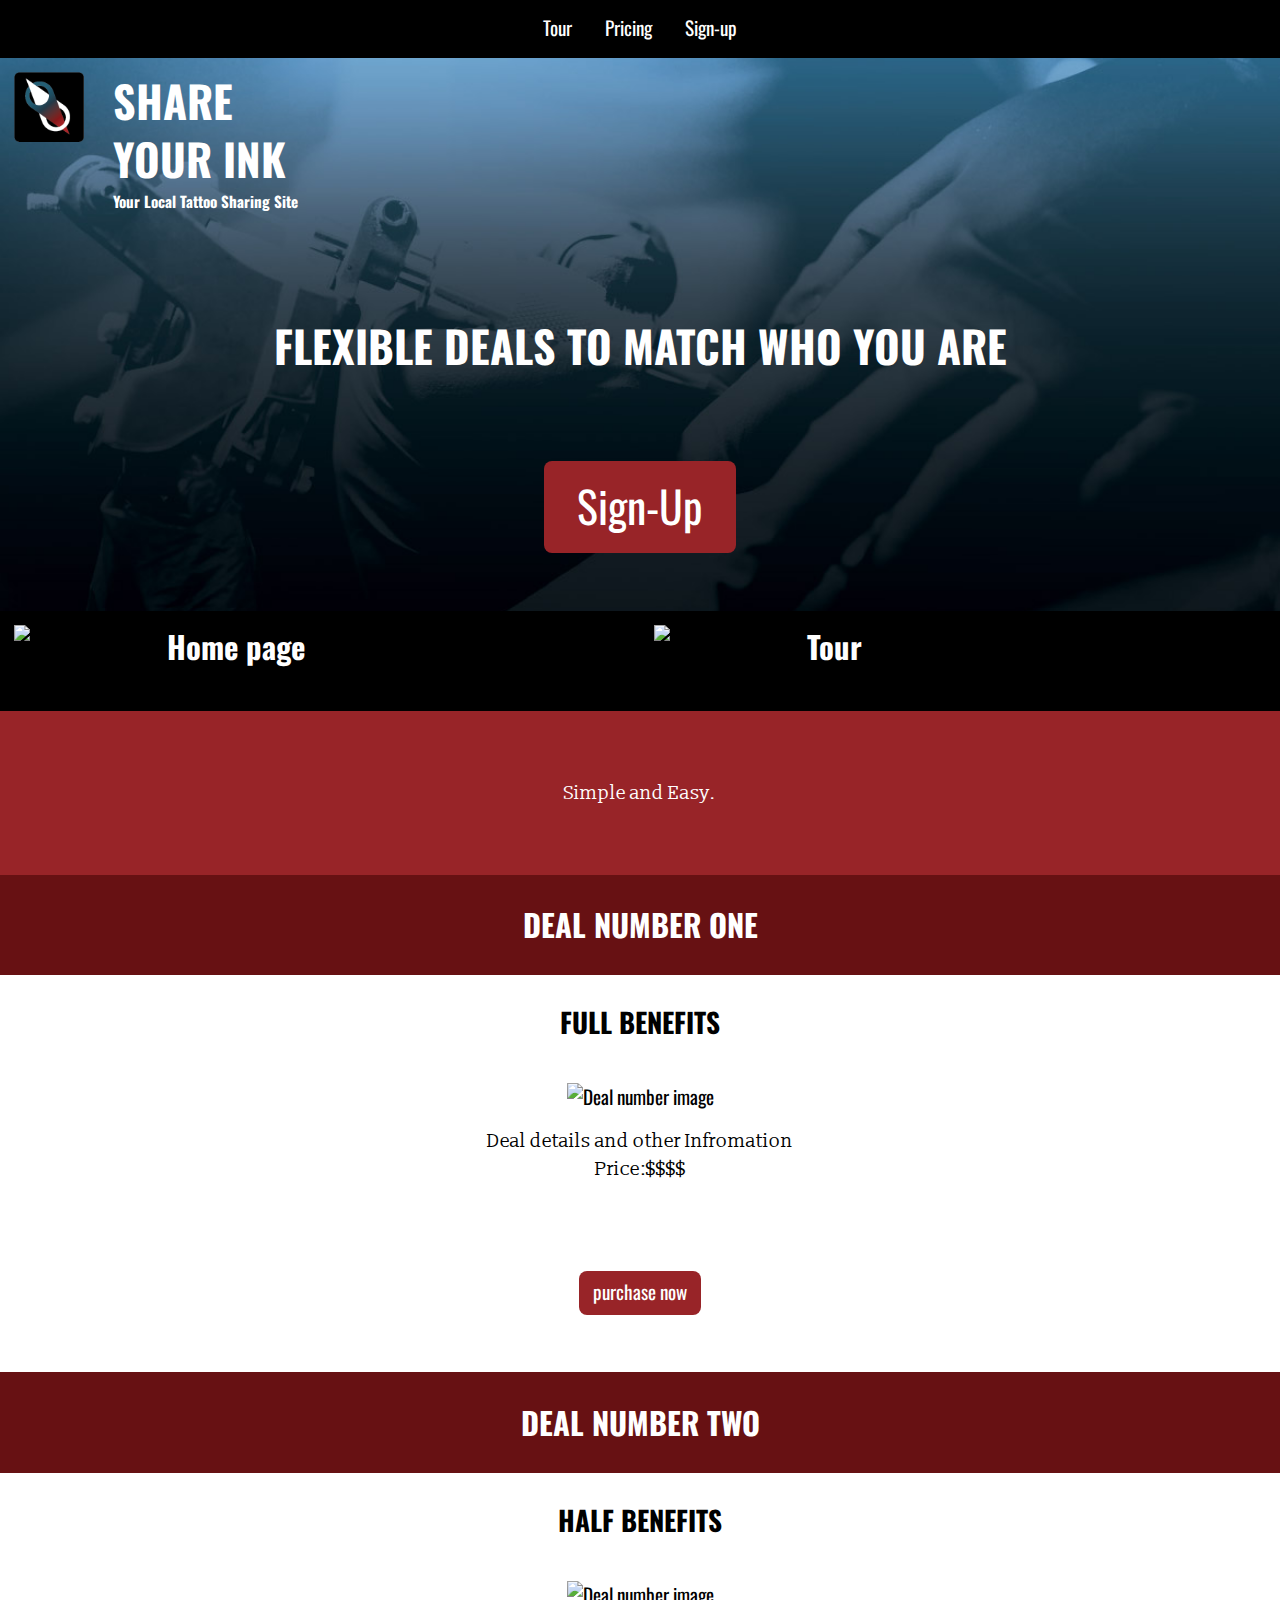
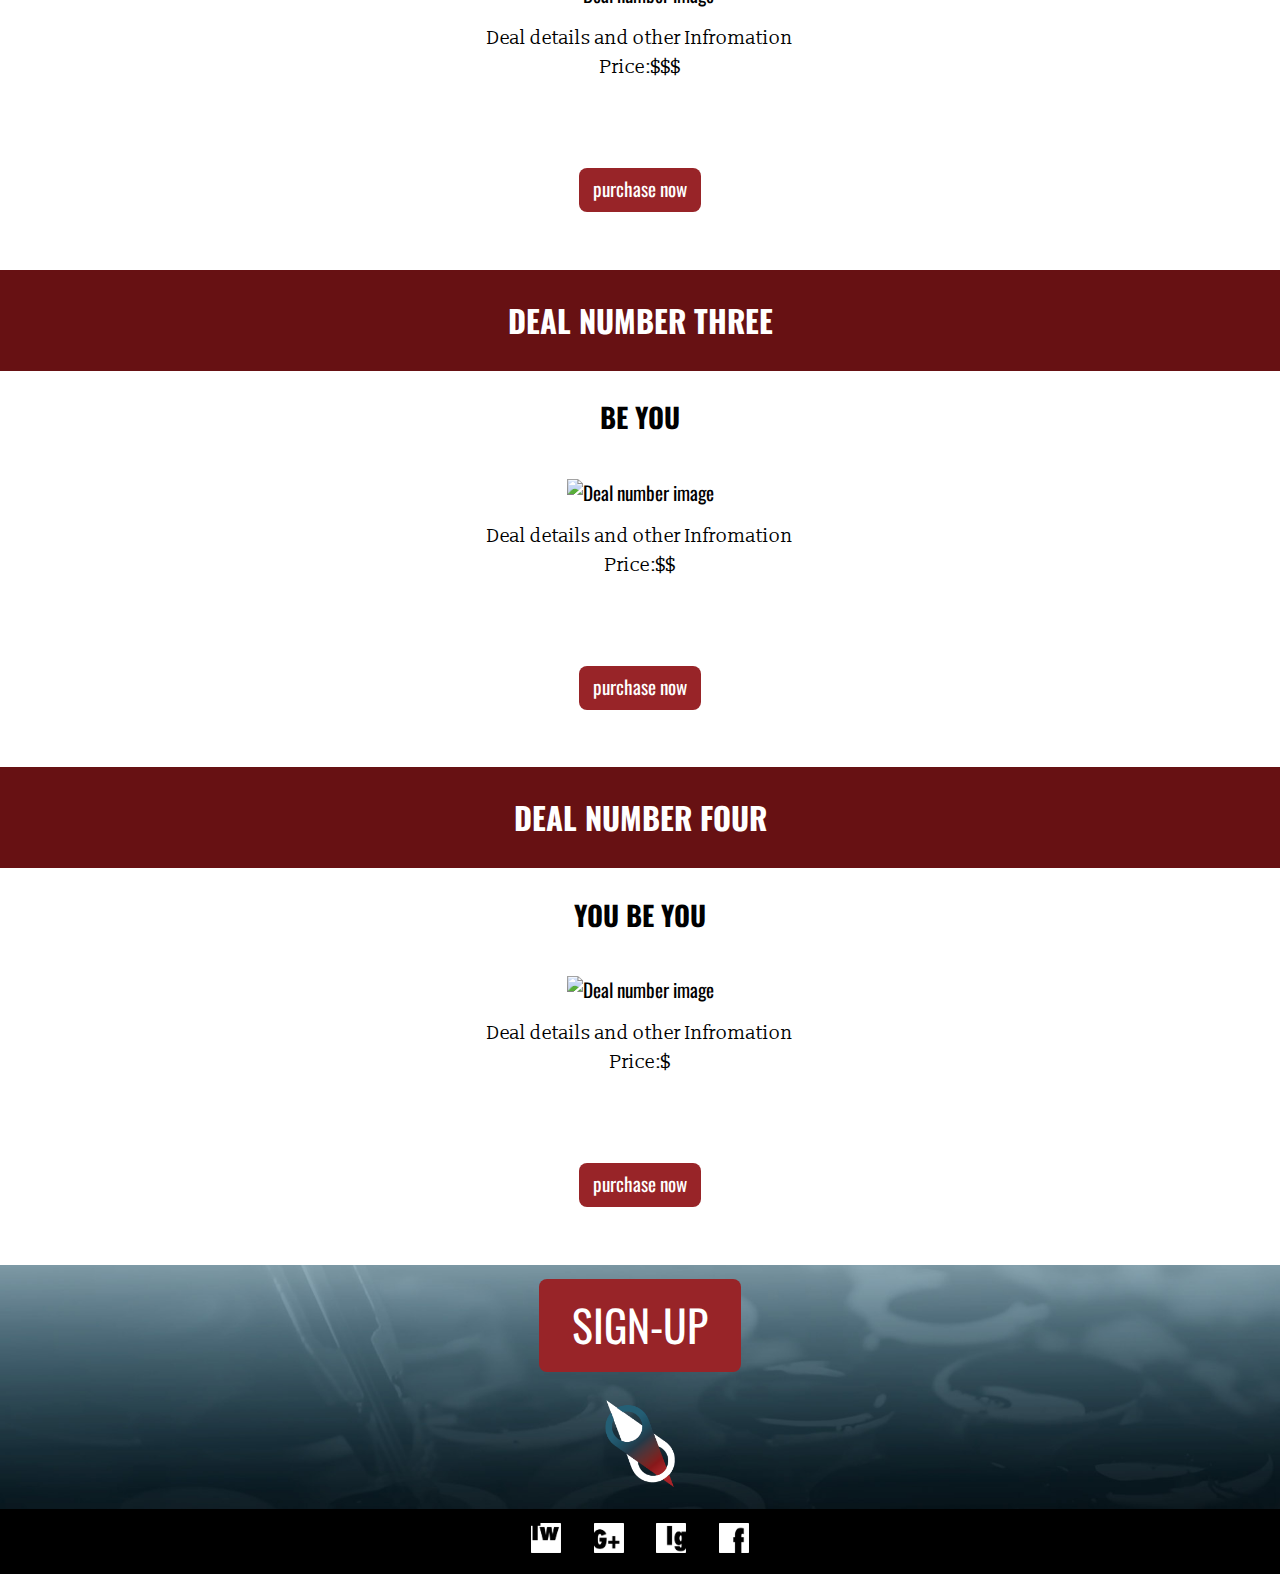
==== pricing.html @ 9d20f9bb "thanks page" ====
<!DOCTYPE html>
<html lang="en-ca">
<head>
  <meta charset="utf-8">
  <title>Share Your Ink Pricing</title>
  <meta name="viewport" content="width=device-width,initial-scale=1">
  <link href="css/grid.css" rel="stylesheet">
  <link href="css/type.css" rel="stylesheet">
  <link href="css/module.css" rel="stylesheet">
  <link href="css/main.css" rel="stylesheet">
  <link href='https://fonts.googleapis.com/css?family=Slabo+13px' rel='stylesheet' type='text/css'>
  <link href='https://fonts.googleapis.com/css?family=Oswald:400,700' rel='stylesheet' type='text/css'>
</head>
<body>
	<header id="top">
		
		<div class="grid">
			<div class="unit xs-1 s-1 m-1 l-1 xl-1">
				<nav>
					<ul class="list-group list-group--inline text-center">
						<li class="island-1-2"> 
							<a href="tour.html">Tour</a>
						</li>
						
						<li class="island-1-2">
							<a href="pricing.html">Pricing</a>
						</li>
						
						<li class="island-1-2">
							<a href="signup.html">Sign-up</a>
						</li>
		
					</ul>
				</nav>
			</div>
		</div>

	<div class="grid billboard">
			<div class="grid">
				<div class="unit xs-1 s-1 m-1 l-1 xl-1 island-1-2">
					<div class="unit xs-1-2 s-1-2 m-1-4 l-1-4 xl-1-4">
						<a href="index.html"><img class="logo" src="image/logo-2.png" alt="Website Logo"></a> 
					</div>
					<div class="unit xs-1-2 s-1-2 m-1-2 l-1-3-4 xl-3-4">
						<h1 class="push-0 yotta">SHARE YOUR INK</h1><h2 class="push=0 micro">Your Local Tattoo Sharing Site</h2>
					</div>
				</div>
			</div>


		<div class="unit xs-1 s-1 m-1 l-1 xl-1 text-center push-0 pad-t-2">
			<h2 class="push=0 yotta">FLEXIBLE DEALS TO MATCH WHO YOU ARE</h2>
		</div>

		<div class="unit xs-1 s-1 m-1 l-1 xl-1 text-center push-0 pad-t-2 island-2">
			<a class="btn yotta" href="pricing.html">Sign-Up</a>
		</div>
	</div>
	</header>
  
  <main>

		<div class="grid bg-2">
			<a href="index.html" class="btn--light icon-link unit xs-1 s-1 m-1-2 l-1-2 xl-1-2 island-1-2">
				<div class="grid">
					<div class="unit xs-1-4 s-1-4 m-1-4 l-1-4 xl-1-4">
						<img src="http://placehold.it/70x70" alt="Iconography for the button">
					</div>
					<div class="unit xs-3-4 s-3-4 m-3-4 l-3-4 xl-3-4">
						<h2>Home page</h2>
					</div>
				</div>
			</a>

			<a  href="tour.html" class="btn--light icon-link unit xs-1 s-1 m-1-2 l-1-2 xl-1-2 island-1-2">
				<div class="grid">
					<div class="unit xs-1-4 s-1-4 m-1-4 l-1-4 xl-1-4">
						<img src="http://placehold.it/70x70" alt="Iconography for the button">
					</div>
					<div class="unit xs-3-4 s-3-4 m-3-4 l-3-4 xl-3-4">
						<h2>Tour</h2>
					</div>
				</div>
			</a>

			<div class="unit xs-1 s-1 m-1 l-1 xl-1 island-2 text-center">
				<p class="lineheight-2">Simple and Easy.</p>
			</div>
		</div>

  	<div class="grid bg-1">
  		<div class="unit xs-1 s-1 m-1 l-1 xl-1 text-center pad-t"><h2>DEAL NUMBER ONE</h2>
  		</div>
  	</div>

		<div class="grid">
				<div class="unit xs-1-2 s-1-2 m-1 l-1 xl-1 island-1-2 text-center">
					<h3 class="island-1-2">FULL BENEFITS</h3>
						<img src="http://placehold.it/200x200" alt="Deal number image"><p class="island-1-2">Deal details and other Infromation<br>Price:$$$$</p>
					</div>

  		<div class="unit xs-1-2 s-1-2 m-1 l-1 xl-1 island-2 text-center">
			<a class=" btn icon-link" href="#">purchase now</a>
		</div>

  	</div>

   	<div class="grid bg-1">
  		<div class="unit xs-1-2 s-1-2 m-1 l-1 xl-1 text-center pad-t"><h2>DEAL NUMBER TWO</h2>
  		</div>
  	</div>

  			<div class="grid">
				<div class="unit xs-1 s-1 m-1 l-1 xl-1 island-1-2 text-center">
					<h3 class="island-1-2">HALF BENEFITS</h3>
						<img src="http://placehold.it/200x200" alt="Deal number image"><p class="island-1-2">Deal details and other Infromation<br>Price:$$$</p>
					</div>

  		<div class="unit xs-1-2 s-1-2 m-1 l-1 xl-1 island-2 text-center">
			<a class=" btn icon-link" href="#">purchase now</a>
		</div>

  	</div>

   	<div class="grid bg-1">
  		<div class="unit xs-1-2 s-1-2 m-1 l-1 xl-1 text-center pad-t"><h2>DEAL NUMBER THREE</h2>
  		</div>
  	</div>

  			<div class="grid">
				<div class="unit xs-1 s-1 m-1 l-1 xl-1 island-1-2 text-center">
					<h3 class="island-1-2">BE YOU</h3>
						<img src="http://placehold.it/200x200" alt="Deal number image"><p class="island-1-2">Deal details and other Infromation<br>Price:$$</p>
					</div>

  		<div class="unit xs-1 s-1 m-1 l-1 xl-1 island-2 text-center">
			<a class=" btn icon-link" href="#">purchase now</a>
		</div>

  	</div>

   	<div class="grid bg-1">
  		<div class="unit xs-1 s-1 m-1 l-1 xl-1 text-center pad-t"><h2>DEAL NUMBER FOUR</h2>
  		</div>
  	</div>

  			<div class="grid">
				<div class="unit xs-1 s-1 m-1 l-1 xl-1 island-1-2 text-center">
					<h3 class="island-1-2">YOU BE YOU</h3>
						<img src="http://placehold.it/200x200" alt="Deal number image"><p class="island-1-2">Deal details and other Infromation<br>Price:$</p>
					</div>

  		<div class="unit xs-1 s-1 m-1 l-1 xl-1 island-2 text-center">
			<a class=" btn icon-link" href="#">purchase now</a>
		</div>

  	</div>

  </main>


  <footer>
  	<div class="grid footer text-center">
  		<div class="unit xs-1 s-1 m-1 l-1 xl-1 island-1-2">
			<a class=" btn icon-link yotta" href="signup.html">SIGN-UP</a>
		</div>
		<div class="unit xs-1 s-1 m-1 l-1 xl-1 island-1-2 ">
			<a href="#top">
				<img class="logo" src="image/logo-main.png" alt="Website Logo">
			</a>
		</div>
  	</div>

  			<div class="grid">
			<div class="unit xs-1 s-1 m-1 l-1 xl-1">
				<nav>
					<ul class="list-group list-group--inline text-center">
						<li class="island-1-2"> 
							<a href="#"><img class="logo-2" src="image/tweet.png"></a>
						</li>
						
						<li class="island-1-2">
							<a href="#"><img class="logo-2" src="image/google.png"></a>
						</li>
						
						<li class="island-1-2">
							<a href="#"><img class="logo-2" src="image/ig.png"></a>
						</li>

						<li class="island-1-2">
							<a href="#"><img class="logo-2" src="image/fb-logo.png"></a>
						</li>		

					</ul>
				</nav>
			</div>
		</div>
  </footer>

</body>
</html>
---- css/grid.css ----
/*
  Gridifier || Code released under the UNLICENSE
  http://gridifier.web-dev.tools/#xs,4,0,0,0;s,4,25,0,0;m,4,38,1,1;l,4,60,1,1
*/

.grid {
  margin: 0;
  padding: 0;
  letter-spacing: -0.31em;
  text-rendering: optimizespeed;
  display: -webkit-flex;
  -webkit-flex-flow: row wrap;
  display: -ms-flexbox;
  -ms-flex-flow: row wrap;
  display: flex;
  flex-flow: row wrap;
}

.grid-bottom {
  -webkit-align-items: flex-end;
  -ms-align-items: flex-end;
  align-items: flex-end;
}

.grid-middle {
  -webkit-align-items: center;
  -ms-align-items: center;
  align-items: center;
}

.grid-stretch {
  -webkit-align-items: stretch;
  -ms-align-items: stretch;
  align-items: stretch;
}

.opera-only :-o-prefocus, .grid {
  word-spacing: -0.43em;
}

.unit {
  letter-spacing: normal;
  text-rendering: auto;
  vertical-align: top;
  word-spacing: normal;
  display: inline-block;
  visibility: visible;
}

.grid-bottom .unit {
  vertical-align: bottom;
}

.grid-middle .unit {
  vertical-align: middle;
}

[class*="unit-push-"],
[class*="unit-pull-"] {
  position: relative;
}

.unit-xs-hidden {
  display: none;
  visibility: hidden;
}

.unit-xs-centered {
  margin: 0 auto;
}

.unit-xs-1, .xs-1 {
  display: block;
  visibility: visible;
  width: 100%;
}

.unit-xs-1-2, .xs-1-2 {
  width: 50.0000%;
}

.unit-xs-1-3, .xs-1-3 {
  width: 33.3333%;
}

.unit-xs-2-3, .xs-2-3 {
  width: 66.6667%;
}

.unit-xs-1-4, .xs-1-4 {
  width: 25.0000%;
}

.unit-xs-3-4, .xs-3-4 {
  width: 75.0000%;
}

.unit-xs-1-2,.xs-1-2,.unit-xs-1-3,.xs-1-3,.unit-xs-2-3,.xs-2-3,.unit-xs-1-4,.xs-1-4,.unit-xs-3-4,.xs-3-4 {
  display: inline-block;
  visibility: visible;
}

@media only screen and (min-width: 25em) {

.unit-s-hidden {
  display: none;
  visibility: hidden;
}

.unit-s-centered {
  margin: 0 auto;
}

.unit-s-1, .s-1 {
  display: block;
  visibility: visible;
  width: 100%;
}

.unit-s-1-2, .s-1-2 {
  width: 50.0000%;
}

.unit-s-1-3, .s-1-3 {
  width: 33.3333%;
}

.unit-s-2-3, .s-2-3 {
  width: 66.6667%;
}

.unit-s-1-4, .s-1-4 {
  width: 25.0000%;
}

.unit-s-3-4, .s-3-4 {
  width: 75.0000%;
}

.unit-s-1-2,.s-1-2,.unit-s-1-3,.s-1-3,.unit-s-2-3,.s-2-3,.unit-s-1-4,.s-1-4,.unit-s-3-4,.s-3-4 {
  display: inline-block;
  visibility: visible;
}

}

@media only screen and (min-width: 38em) {

.unit-m-hidden {
  display: none;
  visibility: hidden;
}

.unit-m-centered {
  margin: 0 auto;
}

.unit-m-1, .m-1 {
  display: block;
  visibility: visible;
  width: 100%;
}

.unit-offset-m-0 {
  margin-left: 0;
}

.unit-push-m-0,
.unit-pull-m-0 {
  left: 0;
}

.unit-m-1-2, .m-1-2 {
  width: 50.0000%;
}

.unit-offset-m-1-2 {
  margin-left: 50.0000%;
}

.unit-push-m-1-2 {
  left: 50.0000%;
}

.unit-pull-m-1-2 {
  left: -50.0000%;
}

.unit-m-1-3, .m-1-3 {
  width: 33.3333%;
}

.unit-offset-m-1-3 {
  margin-left: 33.3333%;
}

.unit-push-m-1-3 {
  left: 33.3333%;
}

.unit-pull-m-1-3 {
  left: -33.3333%;
}

.unit-m-2-3, .m-2-3 {
  width: 66.6667%;
}

.unit-offset-m-2-3 {
  margin-left: 66.6667%;
}

.unit-push-m-2-3 {
  left: 66.6667%;
}

.unit-pull-m-2-3 {
  left: -66.6667%;
}

.unit-m-1-4, .m-1-4 {
  width: 25.0000%;
}

.unit-offset-m-1-4 {
  margin-left: 25.0000%;
}

.unit-push-m-1-4 {
  left: 25.0000%;
}

.unit-pull-m-1-4 {
  left: -25.0000%;
}

.unit-m-3-4, .m-3-4 {
  width: 75.0000%;
}

.unit-offset-m-3-4 {
  margin-left: 75.0000%;
}

.unit-push-m-3-4 {
  left: 75.0000%;
}

.unit-pull-m-3-4 {
  left: -75.0000%;
}

.unit-m-1-2,.m-1-2,.unit-m-1-3,.m-1-3,.unit-m-2-3,.m-2-3,.unit-m-1-4,.m-1-4,.unit-m-3-4,.m-3-4 {
  display: inline-block;
  visibility: visible;
}

}

@media only screen and (min-width: 60em) {

.unit-l-hidden {
  display: none;
  visibility: hidden;
}

.unit-l-centered {
  margin: 0 auto;
}

.unit-l-1, .l-1 {
  display: block;
  visibility: visible;
  width: 100%;
}

.unit-offset-l-0 {
  margin-left: 0;
}

.unit-push-l-0,
.unit-pull-l-0 {
  left: 0;
}

.unit-l-1-2, .l-1-2 {
  width: 50.0000%;
}

.unit-offset-l-1-2 {
  margin-left: 50.0000%;
}

.unit-push-l-1-2 {
  left: 50.0000%;
}

.unit-pull-l-1-2 {
  left: -50.0000%;
}

.unit-l-1-3, .l-1-3 {
  width: 33.3333%;
}

.unit-offset-l-1-3 {
  margin-left: 33.3333%;
}

.unit-push-l-1-3 {
  left: 33.3333%;
}

.unit-pull-l-1-3 {
  left: -33.3333%;
}

.unit-l-2-3, .l-2-3 {
  width: 66.6667%;
}

.unit-offset-l-2-3 {
  margin-left: 66.6667%;
}

.unit-push-l-2-3 {
  left: 66.6667%;
}

.unit-pull-l-2-3 {
  left: -66.6667%;
}

.unit-l-1-4, .l-1-4 {
  width: 25.0000%;
}

.unit-offset-l-1-4 {
  margin-left: 25.0000%;
}

.unit-push-l-1-4 {
  left: 25.0000%;
}

.unit-pull-l-1-4 {
  left: -25.0000%;
}

.unit-l-3-4, .l-3-4 {
  width: 75.0000%;
}

.unit-offset-l-3-4 {
  margin-left: 75.0000%;
}

.unit-push-l-3-4 {
  left: 75.0000%;
}

.unit-pull-l-3-4 {
  left: -75.0000%;
}

.unit-l-1-2,.l-1-2,.unit-l-1-3,.l-1-3,.unit-l-2-3,.l-2-3,.unit-l-1-4,.l-1-4,.unit-l-3-4,.l-3-4 {
  display: inline-block;
  visibility: visible;
}

}

.unit-content-distribute {
  display: -ms-flexbox;
  display: -webkit-flex;
  display: flex;
  -ms-flex-direction: column;
  -webkit-flex-direction: column;
  flex-direction: column;
  -ms-flex-pack: justify;
  -webkit-justify-content: space-between;
  justify-content: space-between;
}

.content-fill {
  -ms-flex-grow: 2;
  -webkit-flex-grow: 2;
  flex-grow: 2;
  max-width: 100%; /* @bugfix: IE 10, 11 */
}

.content-shrink {
  -ms-align-self: center;
  -webkit-align-self: center;
  align-self: center;
}
---- css/type.css ----
/*
  Typografier || Code released under the UNLICENSE
  http://typografier.web-dev.tools/#0,100,1.3,1.067,0;38,110,1.4,1.125,1;60,120,1.5,1.125,1;90,130,1.5,1.125,1
*/

html {
  font-size: 100%;
  line-height: 1.3;
}

a {
  background-color: transparent;
}

sub, sup {
  font-size: 75%;
  line-height: 1px;
  position: relative;
  vertical-align: baseline;
}

sup {
  top: -0.5em;
}

sub {
  bottom: -0.25em;
}

pre, code, kbd, samp {
  font-size: 100%;
}

abbr[title] {
  border-bottom: 1px dotted;
  text-decoration: none;
}

b, strong {
  font-weight: bold;
}

dfn, caption {
  font-style: italic;
}

hr {
  border: 0;
  border-top: 1px solid;
  height: 0;
}

table {
  border-collapse: collapse;
  border-spacing: 0;
  width: 100%;
}

th, td {
  border-bottom: 1px solid;
  text-align: left;
}

thead th {
  vertical-align: bottom;
}

.text-left {
  text-align: left;
}

.text-right {
  text-align: right;
}

.text-center {
  text-align: center;
}

.normal {
  font-weight: normal;
}

.bold {
  font-weight: bold;
}

.italic {
  font-style: italic;
}

.text-upper {
  text-transform: uppercase;
}

.text-lower {
  text-transform: lowercase;
}

h1, h2, h3, h4, h5, h6,
p, ul, ol, dl, dd, figure,
blockquote, details, hr,
fieldset, pre, table {
  margin: 0 0 1.3rem;
}

.yotta {
  font-size: 1.5745rem;
  line-height: 2.2750rem;
}

.zetta {
  font-size: 1.4757rem;
  line-height: 1.9500rem;
}

h1, .exa {
  font-size: 1.3830rem;
  line-height: 1.9500rem;
}

h2, .peta {
  font-size: 1.2962rem;
  line-height: 1.9500rem;
}

h3, .tera {
  font-size: 1.2148rem;
  line-height: 1.6250rem;
}

h4, .giga {
  font-size: 1.1385rem;
  line-height: 1.6250rem;
}

h5, .mega {
  font-size: 1.0670rem;
  line-height: 1.6250rem;
}

h6, .kilo, input, textarea {
  font-size: 1.0000rem;
  line-height: 1.3000rem;
}

small, .milli {
  font-size: 0.9372rem;
  line-height: 1.3000rem;
}

.micro {
  font-size: 0.8784rem;
  line-height: 1.3000rem;
}

ul {
  padding-left: 1em;
}

ol {
  padding-left: 1.6em;
}

.push {
  margin-bottom: 1.3rem;
}

.push-none, .push-0 {
  margin-bottom: 0;
}

.push-double, .push-2 {
  margin-bottom: 2.6000rem;
}

.push-half, .push-1-2 {
  margin-bottom: 0.6500rem;
}

.push-quarter, .push-1-4 {
  margin-bottom: 0.3250rem;
}

.push-right-quarter, .push-r-1-4 {
  margin-right: 0.3250rem;
}

.push-right-half, .push-r-1-2 {
  margin-right: 0.6500rem;
}

.push-right, .push-r {
  margin-right: 1.3rem;
}

.pad-top, .pad-t {
  padding-top: 1.3rem;
}

.pad-bottom, .pad-b {
  padding-bottom: 1.3rem;
}

.pad-top-double, .pad-t-2 {
  padding-top: 2.6000rem;
}

.pad-bottom-double, .pad-b-2 {
  padding-bottom: 2.6000rem;
}

.pad-top-half, .pad-t-1-2 {
  padding-top: 0.6500rem;
}

.pad-bottom-half, .pad-b-1-2 {
  padding-bottom: 0.6500rem;
}

.pad-top-quarter, .pad-t-1-4 {
  padding-top: 0.3250rem;
}

.pad-bottom-quarter, .pad-b-1-4 {
  padding-bottom: 0.3250rem;
}

.island {
  padding: 1.3rem;
}

.island-double, .island-2 {
  padding: 2.6000rem;
}

.island-half, .island-1-2 {
  padding: 0.6500rem;
}

.island-quarter, .island-1-4,
td, th, fieldset {
  padding: 0.3250rem;
}

.gutter {
  padding-left: 1.3rem;
  padding-right: 1.3rem;
}

.gutter-double, .gutter-2 {
  padding-left: 2.6000rem;
  padding-right: 2.6000rem;
}

.gutter-half, .gutter-1-2 {
  padding-left: 0.6500rem;
  padding-right: 0.6500rem;
}

.gutter-quarter, .gutter-1-4 {
  padding-left: 0.3250rem;
  padding-right: 0.3250rem;
}

@media only screen and (min-width: 38em) {

html {
  font-size: 110%;
  line-height: 1.4;
}

h1, h2, h3, h4, h5, h6,
p, ul, ol, dl, dd, figure,
blockquote, details, hr,
fieldset, pre, table {
  margin: 0 0 1.4rem;
}

.yotta {
  font-size: 2.2807rem;
  line-height: 3.1500rem;
}

.zetta {
  font-size: 2.0273rem;
  line-height: 2.8000rem;
}

h1, .exa {
  font-size: 1.8020rem;
  line-height: 2.4500rem;
}

h2, .peta {
  font-size: 1.6018rem;
  line-height: 2.1000rem;
}

h3, .tera {
  font-size: 1.4238rem;
  line-height: 2.1000rem;
}

h4, .giga {
  font-size: 1.2656rem;
  line-height: 1.7500rem;
}

h5, .mega {
  font-size: 1.1250rem;
  line-height: 1.7500rem;
}

h6, .kilo, input, textarea {
  font-size: 1.0000rem;
  line-height: 1.4000rem;
}

small, .milli {
  font-size: 0.8889rem;
  line-height: 1.4000rem;
}

.micro {
  font-size: 0.7901rem;
  line-height: 1.4000rem;
}

ul, ol {
  padding-left: 0;
}

.hang-punc {
  float: left;
  margin-left: -1.4em;
  text-align: right;
  width: 1.3em;
}

.push {
  margin-bottom: 1.4rem;
}

.push-none, .push-0 {
  margin-bottom: 0;
}

.push-double, .push-2 {
  margin-bottom: 2.8000rem;
}

.push-half, .push-1-2 {
  margin-bottom: 0.7000rem;
}

.push-quarter, .push-1-4 {
  margin-bottom: 0.3500rem;
}

.push-right-quarter, .push-r-1-4 {
  margin-right: 0.3500rem;
}

.push-right-half, .push-r-1-2 {
  margin-right: 0.7000rem;
}

.push-right, .push-r {
  margin-right: 1.4rem;
}

.pad-top, .pad-t {
  padding-top: 1.4rem;
}

.pad-bottom, .pad-b {
  padding-bottom: 1.4rem;
}

.pad-top-double, .pad-t-2 {
  padding-top: 2.8000rem;
}

.pad-bottom-double, .pad-b-2 {
  padding-bottom: 2.8000rem;
}

.pad-top-half, .pad-t-1-2 {
  padding-top: 0.7000rem;
}

.pad-bottom-half, .pad-b-1-2 {
  padding-bottom: 0.7000rem;
}

.pad-top-quarter, .pad-t-1-4 {
  padding-top: 0.3500rem;
}

.pad-bottom-quarter, .pad-b-1-4 {
  padding-bottom: 0.3500rem;
}

.island {
  padding: 1.4rem;
}

.island-double, .island-2 {
  padding: 2.8000rem;
}

.island-half, .island-1-2 {
  padding: 0.7000rem;
}

.island-quarter, .island-1-4,
td, th, fieldset {
  padding: 0.3500rem;
}

.gutter {
  padding-left: 1.4rem;
  padding-right: 1.4rem;
}

.gutter-double, .gutter-2 {
  padding-left: 2.8000rem;
  padding-right: 2.8000rem;
}

.gutter-half, .gutter-1-2 {
  padding-left: 0.7000rem;
  padding-right: 0.7000rem;
}

.gutter-quarter, .gutter-1-4 {
  padding-left: 0.3500rem;
  padding-right: 0.3500rem;
}

}

@media only screen and (min-width: 60em) {

html {
  font-size: 120%;
  line-height: 1.5;
}

h1, h2, h3, h4, h5, h6,
p, ul, ol, dl, dd, figure,
blockquote, details, hr,
fieldset, pre, table {
  margin: 0 0 1.5rem;
}

.yotta {
  font-size: 2.2807rem;
  line-height: 3.0000rem;
}

.zetta {
  font-size: 2.0273rem;
  line-height: 3.0000rem;
}

h1, .exa {
  font-size: 1.8020rem;
  line-height: 2.6250rem;
}

h2, .peta {
  font-size: 1.6018rem;
  line-height: 2.2500rem;
}

h3, .tera {
  font-size: 1.4238rem;
  line-height: 1.8750rem;
}

h4, .giga {
  font-size: 1.2656rem;
  line-height: 1.8750rem;
}

h5, .mega {
  font-size: 1.1250rem;
  line-height: 1.5000rem;
}

h6, .kilo, input, textarea {
  font-size: 1.0000rem;
  line-height: 1.5000rem;
}

small, .milli {
  font-size: 0.8889rem;
  line-height: 1.5000rem;
}

.micro {
  font-size: 0.7901rem;
  line-height: 1.5000rem;
}

ul, ol {
  padding-left: 0;
}

.hang-punc {
  float: left;
  margin-left: -1.4em;
  text-align: right;
  width: 1.3em;
}

.push {
  margin-bottom: 1.5rem;
}

.push-none, .push-0 {
  margin-bottom: 0;
}

.push-double, .push-2 {
  margin-bottom: 3.0000rem;
}

.push-half, .push-1-2 {
  margin-bottom: 0.7500rem;
}

.push-quarter, .push-1-4 {
  margin-bottom: 0.3750rem;
}

.push-right-quarter, .push-r-1-4 {
  margin-right: 0.3750rem;
}

.push-right-half, .push-r-1-2 {
  margin-right: 0.7500rem;
}

.push-right, .push-r {
  margin-right: 1.5rem;
}

.pad-top, .pad-t {
  padding-top: 1.5rem;
}

.pad-bottom, .pad-b {
  padding-bottom: 1.5rem;
}

.pad-top-double, .pad-t-2 {
  padding-top: 3.0000rem;
}

.pad-bottom-double, .pad-b-2 {
  padding-bottom: 3.0000rem;
}

.pad-top-half, .pad-t-1-2 {
  padding-top: 0.7500rem;
}

.pad-bottom-half, .pad-b-1-2 {
  padding-bottom: 0.7500rem;
}

.pad-top-quarter, .pad-t-1-4 {
  padding-top: 0.3750rem;
}

.pad-bottom-quarter, .pad-b-1-4 {
  padding-bottom: 0.3750rem;
}

.island {
  padding: 1.5rem;
}

.island-double, .island-2 {
  padding: 3.0000rem;
}

.island-half, .island-1-2 {
  padding: 0.7500rem;
}

.island-quarter, .island-1-4,
td, th, fieldset {
  padding: 0.3750rem;
}

.gutter {
  padding-left: 1.5rem;
  padding-right: 1.5rem;
}

.gutter-double, .gutter-2 {
  padding-left: 3.0000rem;
  padding-right: 3.0000rem;
}

.gutter-half, .gutter-1-2 {
  padding-left: 0.7500rem;
  padding-right: 0.7500rem;
}

.gutter-quarter, .gutter-1-4 {
  padding-left: 0.3750rem;
  padding-right: 0.3750rem;
}

}

@media only screen and (min-width: 90em) {

html {
  font-size: 130%;
  line-height: 1.5;
}

h1, h2, h3, h4, h5, h6,
p, ul, ol, dl, dd, figure,
blockquote, details, hr,
fieldset, pre, table {
  margin: 0 0 1.5rem;
}

.yotta {
  font-size: 2.2807rem;
  line-height: 3.0000rem;
}

.zetta {
  font-size: 2.0273rem;
  line-height: 3.0000rem;
}

h1, .exa {
  font-size: 1.8020rem;
  line-height: 2.6250rem;
}

h2, .peta {
  font-size: 1.6018rem;
  line-height: 2.2500rem;
}

h3, .tera {
  font-size: 1.4238rem;
  line-height: 1.8750rem;
}

h4, .giga {
  font-size: 1.2656rem;
  line-height: 1.8750rem;
}

h5, .mega {
  font-size: 1.1250rem;
  line-height: 1.5000rem;
}

h6, .kilo, input, textarea {
  font-size: 1.0000rem;
  line-height: 1.5000rem;
}

small, .milli {
  font-size: 0.8889rem;
  line-height: 1.5000rem;
}

.micro {
  font-size: 0.7901rem;
  line-height: 1.5000rem;
}

ul, ol {
  padding-left: 0;
}

.hang-punc {
  float: left;
  margin-left: -1.4em;
  text-align: right;
  width: 1.3em;
}

.push {
  margin-bottom: 1.5rem;
}

.push-none, .push-0 {
  margin-bottom: 0;
}

.push-double, .push-2 {
  margin-bottom: 3.0000rem;
}

.push-half, .push-1-2 {
  margin-bottom: 0.7500rem;
}

.push-quarter, .push-1-4 {
  margin-bottom: 0.3750rem;
}

.push-right-quarter, .push-r-1-4 {
  margin-right: 0.3750rem;
}

.push-right-half, .push-r-1-2 {
  margin-right: 0.7500rem;
}

.push-right, .push-r {
  margin-right: 1.5rem;
}

.pad-top, .pad-t {
  padding-top: 1.5rem;
}

.pad-bottom, .pad-b {
  padding-bottom: 1.5rem;
}

.pad-top-double, .pad-t-2 {
  padding-top: 3.0000rem;
}

.pad-bottom-double, .pad-b-2 {
  padding-bottom: 3.0000rem;
}

.pad-top-half, .pad-t-1-2 {
  padding-top: 0.7500rem;
}

.pad-bottom-half, .pad-b-1-2 {
  padding-bottom: 0.7500rem;
}

.pad-top-quarter, .pad-t-1-4 {
  padding-top: 0.3750rem;
}

.pad-bottom-quarter, .pad-b-1-4 {
  padding-bottom: 0.3750rem;
}

.island {
  padding: 1.5rem;
}

.island-double, .island-2 {
  padding: 3.0000rem;
}

.island-half, .island-1-2 {
  padding: 0.7500rem;
}

.island-quarter, .island-1-4,
td, th, fieldset {
  padding: 0.3750rem;
}

.gutter {
  padding-left: 1.5rem;
  padding-right: 1.5rem;
}

.gutter-double, .gutter-2 {
  padding-left: 3.0000rem;
  padding-right: 3.0000rem;
}

.gutter-half, .gutter-1-2 {
  padding-left: 0.7500rem;
  padding-right: 0.7500rem;
}

.gutter-quarter, .gutter-1-4 {
  padding-left: 0.3750rem;
  padding-right: 0.3750rem;
}

}
---- css/module.css ----
/*!
 * Modulifier || Code released under the UNLICENSE
 * Code under other copyrights & licenses listed below.
 * http://modulifier.web-dev.tools/#responsive;images;list-group;embed;media-object;icons;positioning;buttons;accessibility;print
 */

@-moz-viewport { width: device-width; scale: 1; }
@-ms-viewport { width: device-width; scale: 1; }
@-o-viewport { width: device-width; scale: 1; }
@-webkit-viewport { width: device-width; scale: 1; }
@viewport { width: device-width; scale: 1; }

html {
  box-sizing: border-box;
  -moz-text-size-adjust: 100%;
  -ms-text-size-adjust: 100%;
  -webkit-text-size-adjust: 100%;
  text-size-adjust: 100%;
}

*, *::before, *::after {
  box-sizing: inherit;
}

body {
  margin: 0;
}

article, aside, details, figcaption, figure,
footer, header, main, menu, nav, section, summary {
  display: block;
}

audio, canvas, progress, video {
  display: inline-block;
  vertical-align: baseline;
}

template {
  display: none;
}

img {
  border: 0;
}

.img-flex {
  display: block;
  width: 100%;
}

svg:not(:root) {
  overflow: hidden;
}

svg {
  fill: currentColor;
  stroke: currentColor;
}

.image-replacement, .ir {
  overflow: hidden;
  direction: ltr;
  text-align: left;
  text-indent: 100%;
  white-space: nowrap;
}

.list-group {
  padding-left: 0;
  list-style-type: none;
}

.list-group > dd {
  margin-left: 0;
}

.list-group--inline::before,
.list-group--inline::after {
  content: "";
  display: table;
}

.list-group--inline::after {
  clear: both;
}

.list-group--inline > li {
  display: inline-block;
}

.list-group--inline > dt {
  clear: left;
  float: left;
  width: 11em;
}

.list-group--inline > dd {
  float: left;
  min-width: 12em;
}

.embed {
  margin-left: 0;
  margin-right: 0;
  overflow: hidden;
  position: relative;
  width: 100%;
}

.embed--1by1 {
  padding-top: 100%; /* Square */
}

.embed--4by3 {
  padding-top: 75%; /* Traditional TV/computer screens */
}

.embed--iso216 {
  padding-top: 70.92%; /* A-standard paper sizes */
}

.embed--3by2 {
  padding-top: 66.6%; /* Classic 35 mm film & most digital photos, landscape */
}

.embed--2by3 {
  padding-top: 150%; /* Classic 35 mm film & most digital photos, portrait */
}

.embed--golden {
  padding-top: 61.8%; /* The Golden Ratio */
}

.embed--16by9 {
  padding-top: 56.25%; /* HD TV */
}

.embed--185by100 {
  padding-top: 54.05%; /* Common widescreen cinema */
}

.embed--24by10 {
  padding-top: 41.667%; /* Widescreen cinema: 2.4:1 */;
}

.embed--3by1 {
  padding-top: 33.3333%; /* Panorama photos */
}

.embed--4by1 {
  padding-top: 25%; /* Polyvision */
}

.embed__item {
  height: 100%;
  left: 0;
  position: absolute;
  top: 0;
  width: 100%;
}

.media {
  overflow: hidden;
}

.media__img {
  float: left;
}

.media__img--reversed {
  float: right;
}

.media__img--stacked {
  float: none;
}

.media__body {
  overflow: hidden;
  min-width: 12em; /* Slightly less than 200px, responsiveness built in */
}

.icon {
  display: inline-block;
  position: relative;
  background: transparent none no-repeat center center;
  background-size: contain;
  vertical-align: middle;
}

.i--16 {
  height: 16px;
  width: 16px;
}

.i--18 {
  height: 18px;
  width: 18px;
}

.i--24 {
  height: 24px;
  width: 24px;
}

.i--32 {
  height: 32px;
  width: 32px;
}

.i--48 {
  height: 48px;
  width: 48px;
}

.i--64 {
  height: 64px;
  width: 64px;
}

.icon svg {
  left: 0;
  height: 100%;
  position: absolute;
  top: 0;
  width: 100%;
}

.icon-label {
  vertical-align: middle;
}

.icon-link, .icon-link:hover {
  text-decoration: none;
}

.center {
  margin-left: auto;
  margin-right: auto;
}

.clearfix::before, .clearfix::after {
  content: "";
  display: table;
}

.clearfix::after {
  clear: both;
}

.left {
  float: left;
}

.right {
  float: right;
}

.inline {
  display: inline;
}

.block {
  display: block;
}

.inline-block, .ib {
  display: inline-block;
}

.valign-top {
  vertical-align: top;
}

.valign-bottom {
  vertical-align: bottom;
}

.valign-middle {
  vertical-align: middle;
}

.fixed {
  position: fixed;
}

.relative {
  position: relative;
}

.absolute {
  position: absolute;
}

.static {
  position: static;
}

.zindex-1 {
  z-index: 1;
}

.zindex-2 {
  z-index: 2;
}

.zindex-3 {
  z-index: 3;
}

.pin-top-left, .pin-tl {
  top: 0;
  left: 0;
}

.pin-top-right, .pin-tr {
  top: 0;
  right: 0;
}

.pin-bottom-left, .pin-bl {
  bottom: 0;
  left: 0;
}

.pin-bottom-right, .pin-br {
  bottom: 0;
  right: 0;
}

.width-quarter, .w-1-4 {
  width: 25%;
}

.width-half, .w-1-2 {
  width: 50%;
}

.width-full, .w-1 {
  width: 100%;
}

.link-box {
  display: block;
  text-decoration: none;
}

.btn {
  display: inline-block;
  padding: 0.375em 0.75em 0.42em;
  background-color: #982428;
  border-radius: 8px;
  border: 0;
  color: #fff;
  text-decoration: none;
}

.btn:hover {
  background-color: #d04043;
  color: #fff;
}

.btn--light {
  background-color: black;
  color: #000;
}

.btn--light:hover {
  background-color: #d04043;
  color: #fff;
}

.btn--ghost {
  background-color: transparent;
  border: 3px solid #333;
  color: #000;
}

.btn--ghost:hover {
  border-color: #000;
}

a:hover, a:active {
  outline: none;
}

a:focus, [tabindex="0"]:focus,
input:focus, textarea:focus, button:focus {
  outline: 3px solid #000;
  outline-offset: 3px;
}

.skip-links {
  margin: 0;
  padding: 0;
  list-style-type: none;
}

.skip-links a {
  padding: 0.5em 0.75em;
  position: absolute;
  top: -3em;
  z-index: 10000; /* To make sure they're always on top */
  background-color: #000;
  color: #fff;
  font-size: 1.125rem;
  font-weight: bold;
  text-decoration: none;
}

.skip-links a:focus {
  top: 0;
}

.print-only {
  display: none;
  visibility: hidden;
}

@media print {

  .no-print {
    display: none;
    visibility: hidden;
  }

  .print-only {
    display: block;
    visibility: visible;
  }

  /*!
   * (c) HTML5 Boilerplate || MIT License
   *     https://html5boilerplate.com/
   */

  *, *:before, *:after, *:first-letter, *:first-line {
    background: none transparent !important;
    color: #000 !important;
    box-shadow: none !important;
    text-shadow: none !important;
  }

  a, a:visited {
    text-decoration: underline;
  }

  a[href]:after {
    content: " (" attr(href) ")";
  }

  abbr[title]:after {
    content: " (" attr(title) ")";
  }

  a[href^="#"]:after,
  a[href^="javascript:"]:after {
    content: "";
  }

  pre, blockquote {
    page-break-inside: avoid;
  }

  thead {
    display: table-header-group;
  }

  tr, img {
    page-break-inside: avoid;
  }

  p, h1, h2, h3, h4, h5, h6 {
    orphans: 3;
    widows: 3;
  }

  h1, h2, h3, h4, h5, h6 {
    page-break-after: avoid;
  }

  /*! End HTML5 Boilerplate code */
}
---- css/main.css ----
html {
  box-sizing: border-box;
}

*, *::before, *::after {
  box-sizing: inherit;
}

body{
	margin: 0;
	padding: 0;
	font-family: 'Oswald', sans-serif;
}

label{
  display: block;
  cursor: pointer;
}

ul{
  margin: 0;
}

a{
  text-decoration: none;
  color: white;
  cursor: pointer;
}

li:hover{
  background-color: #982428;
}

button{
  border: 3px solid gray;
  background-image: linear-gradient(white, gray);
  font-size: 1rem;
  font-family: 'Oswald', sans-serif;
  padding: 1em;
  border-radius: 5px;
  cursor: pointer;
}

.billboard { 
    background-image: url(../image/banner.jpg);
    background-repeat: no-repeat; 
    background-position: center; 
    background-size: cover;
    min-height: 100px;
}

.footer{ 
    background-image: url(../image/footer.jpg);
    background-repeat: no-repeat; 
    background-position: center; 
    background-size: cover;
    min-height: 100px;
}


p{
	margin: 0;
	padding: 0;
  font-family: 'Slabo 13px', serif;
  color: black;

}

h1, h2{
  color: white;
}

nav{
  background-color: black;
}

.lineheight-2{
  line-height: 2.5rem;
  color: white;
}

.logo{
  width: 70px;
}

.logo-2{
  width: 30px;
}

.bg-1{
	background-color: #671113;
}

.bg-2{
	background-color: #982428;
}

@media only screen and (min-width: 38em) {

  html {
    font-size: 110%;
    line-height: 1.4;
  }

  h1{
  	text-align: left;
  }

}

@media only screen and (min-width: 60em) {

  html {
    font-size: 120%;
    line-height: 1.5;
  }
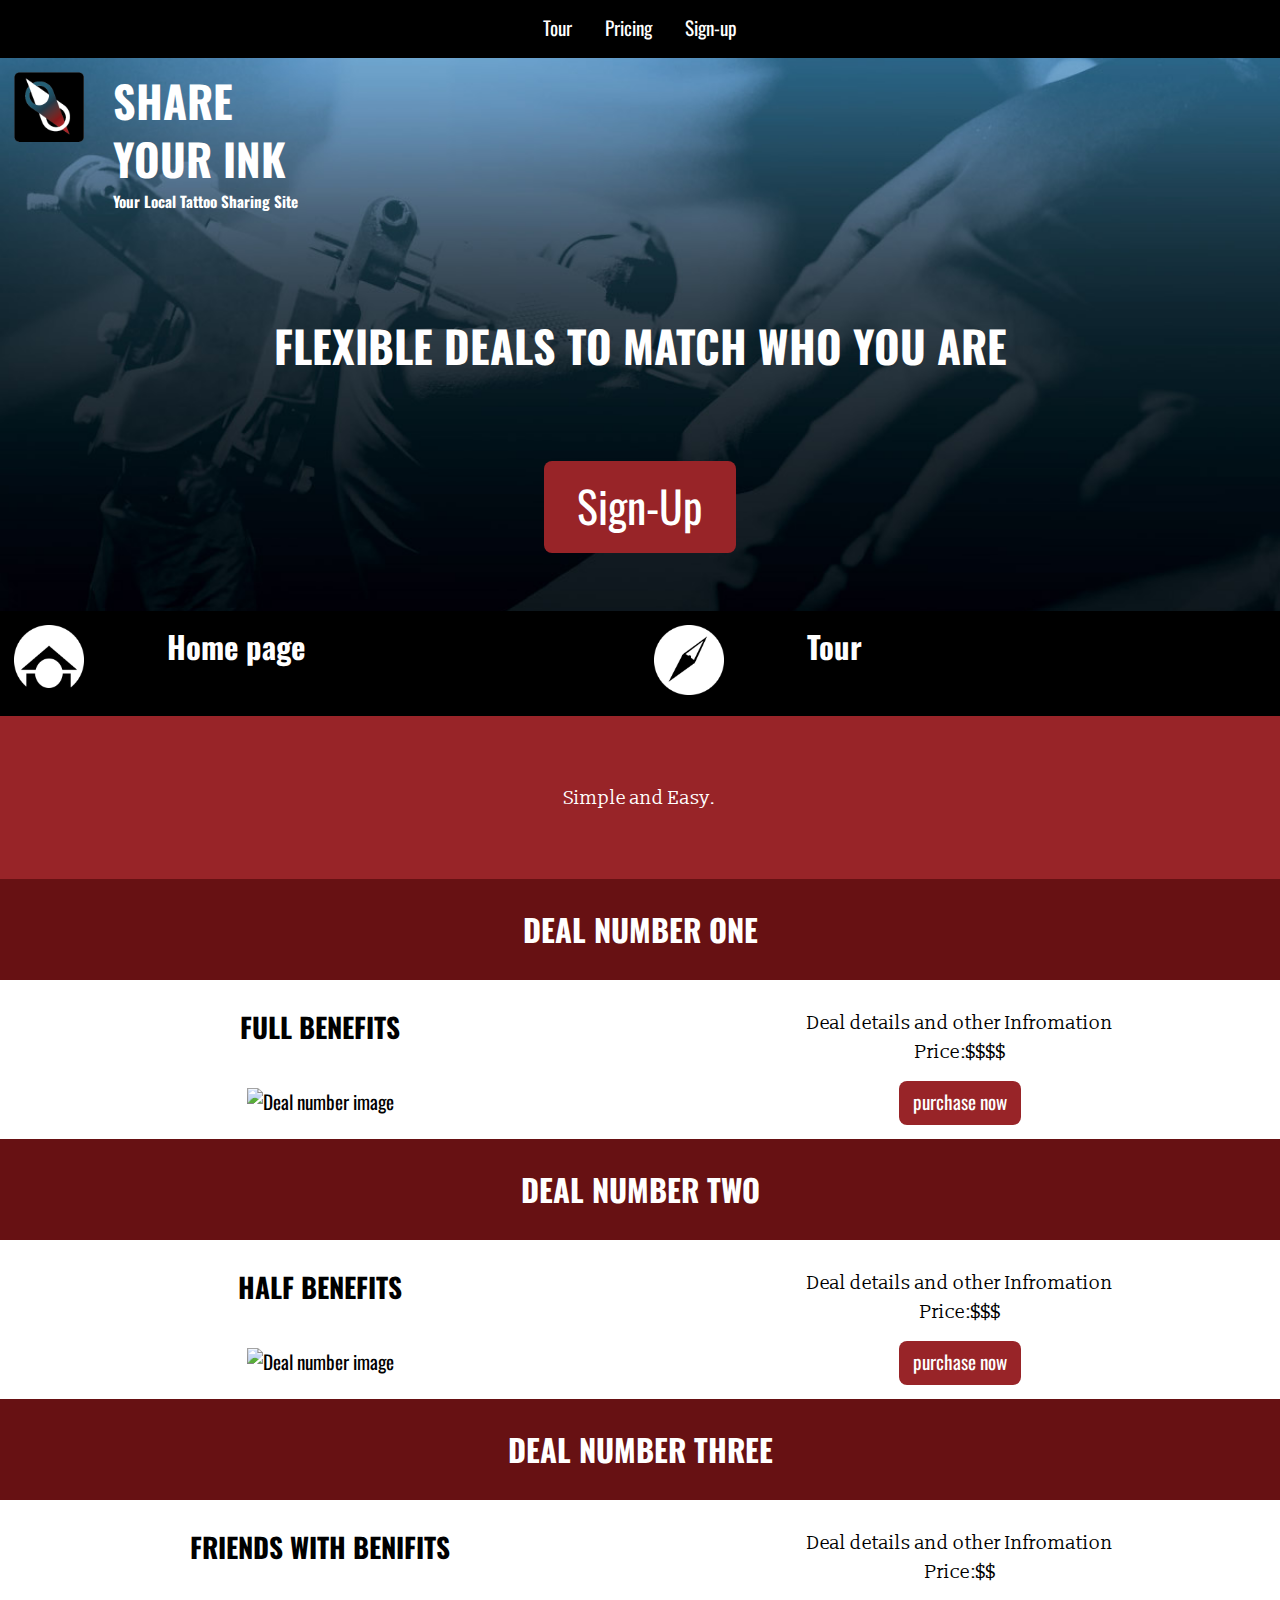
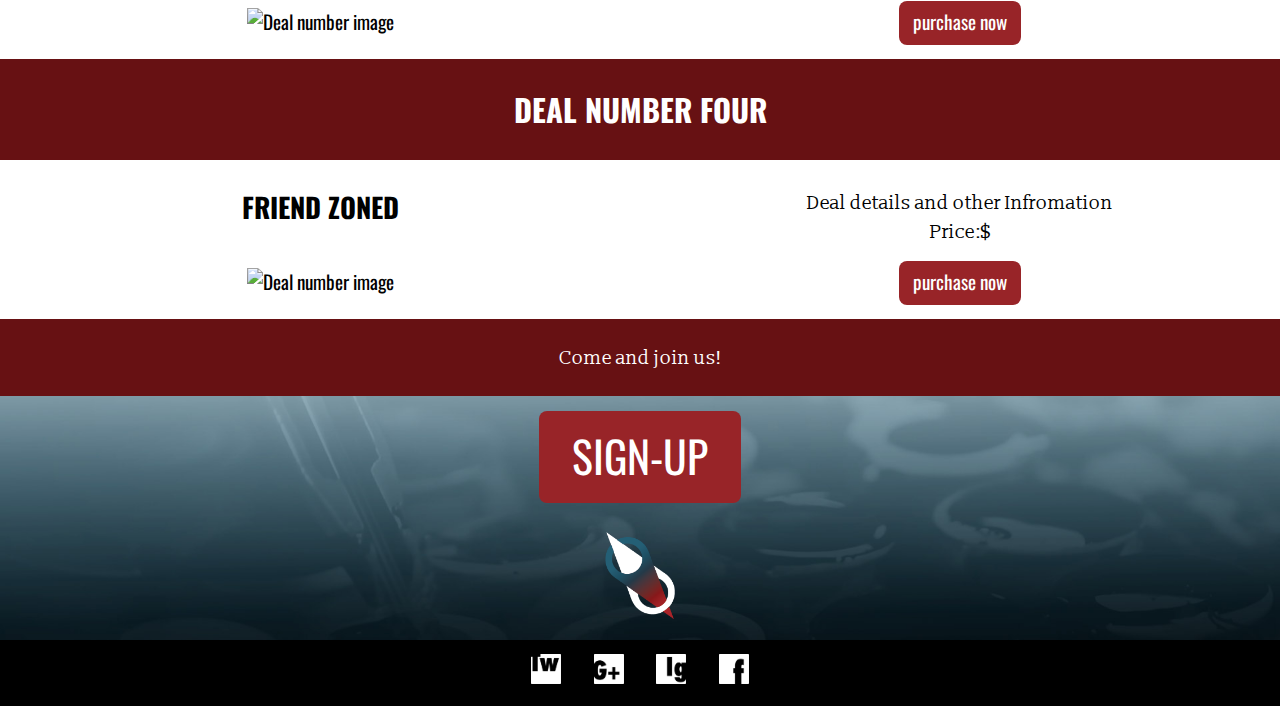
==== commit a292e993: "logos and icons fix" ====
--- a/pricing.html
+++ b/pricing.html
@@ -64,7 +64,7 @@
 			<a href="index.html" class="btn--light icon-link unit xs-1 s-1 m-1-2 l-1-2 xl-1-2 island-1-2">
 				<div class="grid">
 					<div class="unit xs-1-4 s-1-4 m-1-4 l-1-4 xl-1-4">
-						<img src="http://placehold.it/70x70" alt="Iconography for the button">
+						<img class="logo" src="image/home.png" alt=" Iconography for the button">
 					</div>
 					<div class="unit xs-3-4 s-3-4 m-3-4 l-3-4 xl-3-4">
 						<h2>Home page</h2>
@@ -75,7 +75,7 @@
 			<a  href="tour.html" class="btn--light icon-link unit xs-1 s-1 m-1-2 l-1-2 xl-1-2 island-1-2">
 				<div class="grid">
 					<div class="unit xs-1-4 s-1-4 m-1-4 l-1-4 xl-1-4">
-						<img src="http://placehold.it/70x70" alt="Iconography for the button">
+						<img class="logo" src="image/tour.png" alt=" Iconography for the button">
 					</div>
 					<div class="unit xs-3-4 s-3-4 m-3-4 l-3-4 xl-3-4">
 						<h2>Tour</h2>
@@ -94,46 +94,49 @@
   	</div>
 
 		<div class="grid">
-				<div class="unit xs-1-2 s-1-2 m-1 l-1 xl-1 island-1-2 text-center">
+				<div class="unit xs-1 s-1 m-1 l-1-2 xl-1-2 island-1-2 text-center">
 					<h3 class="island-1-2">FULL BENEFITS</h3>
-						<img src="http://placehold.it/200x200" alt="Deal number image"><p class="island-1-2">Deal details and other Infromation<br>Price:$$$$</p>
-					</div>
-
-  		<div class="unit xs-1-2 s-1-2 m-1 l-1 xl-1 island-2 text-center">
+						<img src="http://placehold.it/200x200" alt="Deal number image">
+					</div>
+
+  		<div class="unit xs-1 s-1 m-1 l-1-2 xl-1-2 island-1-2 text-center">
+  			<p class="island-1-2">Deal details and other Infromation<br>Price:$$$$</p>
 			<a class=" btn icon-link" href="#">purchase now</a>
 		</div>
 
   	</div>
 
    	<div class="grid bg-1">
-  		<div class="unit xs-1-2 s-1-2 m-1 l-1 xl-1 text-center pad-t"><h2>DEAL NUMBER TWO</h2>
-  		</div>
-  	</div>
-
-  			<div class="grid">
-				<div class="unit xs-1 s-1 m-1 l-1 xl-1 island-1-2 text-center">
+  		<div class="unit xs-1 s-1 m-1 l-1 xl-1 text-center pad-t"><h2>DEAL NUMBER TWO</h2>
+  		</div>
+  	</div>
+
+  			<div class="grid">
+				<div class="unit xs-1 s-1 m-1-2 l-1-2 xl-1-2 island-1-2 text-center">
 					<h3 class="island-1-2">HALF BENEFITS</h3>
-						<img src="http://placehold.it/200x200" alt="Deal number image"><p class="island-1-2">Deal details and other Infromation<br>Price:$$$</p>
-					</div>
-
-  		<div class="unit xs-1-2 s-1-2 m-1 l-1 xl-1 island-2 text-center">
+						<img src="http://placehold.it/200x200" alt="Deal number image">
+					</div>
+
+  		<div class="unit xs-1 s-1 m-1-2 l-1-2 xl-1-2 island-1-2 text-center">
+  			<p class="island-1-2">Deal details and other Infromation<br>Price:$$$</p>
 			<a class=" btn icon-link" href="#">purchase now</a>
 		</div>
 
   	</div>
 
    	<div class="grid bg-1">
-  		<div class="unit xs-1-2 s-1-2 m-1 l-1 xl-1 text-center pad-t"><h2>DEAL NUMBER THREE</h2>
-  		</div>
-  	</div>
-
-  			<div class="grid">
-				<div class="unit xs-1 s-1 m-1 l-1 xl-1 island-1-2 text-center">
-					<h3 class="island-1-2">BE YOU</h3>
-						<img src="http://placehold.it/200x200" alt="Deal number image"><p class="island-1-2">Deal details and other Infromation<br>Price:$$</p>
-					</div>
-
-  		<div class="unit xs-1 s-1 m-1 l-1 xl-1 island-2 text-center">
+  		<div class="unit xs-1 s-1 m-1 l-1 xl-1 text-center pad-t"><h2>DEAL NUMBER THREE</h2>
+  		</div>
+  	</div>
+
+  			<div class="grid">
+				<div class="unit xs-1 s-1 m-1-2 l-1-2 xl-1-2 island-1-2 text-center">
+					<h3 class="island-1-2">FRIENDS WITH BENIFITS</h3>
+						<img src="http://placehold.it/200x200" alt="Deal number image">
+					</div>
+
+  		<div class="unit xs-1 s-1 m-1-2 l-1-2 xl-1-2 island-1-2 text-center">
+			<p class="island-1-2">Deal details and other Infromation<br>Price:$$</p>
 			<a class=" btn icon-link" href="#">purchase now</a>
 		</div>
 
@@ -145,15 +148,22 @@
   	</div>
 
   			<div class="grid">
-				<div class="unit xs-1 s-1 m-1 l-1 xl-1 island-1-2 text-center">
-					<h3 class="island-1-2">YOU BE YOU</h3>
-						<img src="http://placehold.it/200x200" alt="Deal number image"><p class="island-1-2">Deal details and other Infromation<br>Price:$</p>
-					</div>
-
-  		<div class="unit xs-1 s-1 m-1 l-1 xl-1 island-2 text-center">
-			<a class=" btn icon-link" href="#">purchase now</a>
-		</div>
-
+				<div class="unit xs-1 s-1 m-1-2 l-1-2 xl-1-2 island-1-2 text-center">
+					<h3 class="island-1-2">FRIEND ZONED</h3>
+						<img src="http://placehold.it/200x200" alt="Deal number image">
+					</div>
+
+  		<div class="unit xs-1 s-1 m-1-2 l-1-2 xl-1-2 island-1-2 text-center">
+  			<p class="island-1-2">Deal details and other Infromation<br>Price:$</p>
+			<a class=" btn icon-link" href="#">purchase now</a>
+		</div>
+
+  	</div>
+
+  	<div class="grid bg-1">
+ 		<div class="unit xs-1 s-1 m-1 l-1 xl-1 text-center island-1-2">
+ 			<p class="lineheight-2">Come and join us!</p>
+  		</div>
   	</div>
 
   </main>
--- a/css/main.css
+++ b/css/main.css
@@ -32,13 +32,14 @@
 }
 
 button{
-  border: 3px solid gray;
-  background-image: linear-gradient(white, gray);
+  border: 1px white;
+  background-color: #b7b7b7;
   font-size: 1rem;
   font-family: 'Oswald', sans-serif;
-  padding: 1em;
+  padding: .5em;
   border-radius: 5px;
   cursor: pointer;
+  color: black;
 }
 
 .billboard { 
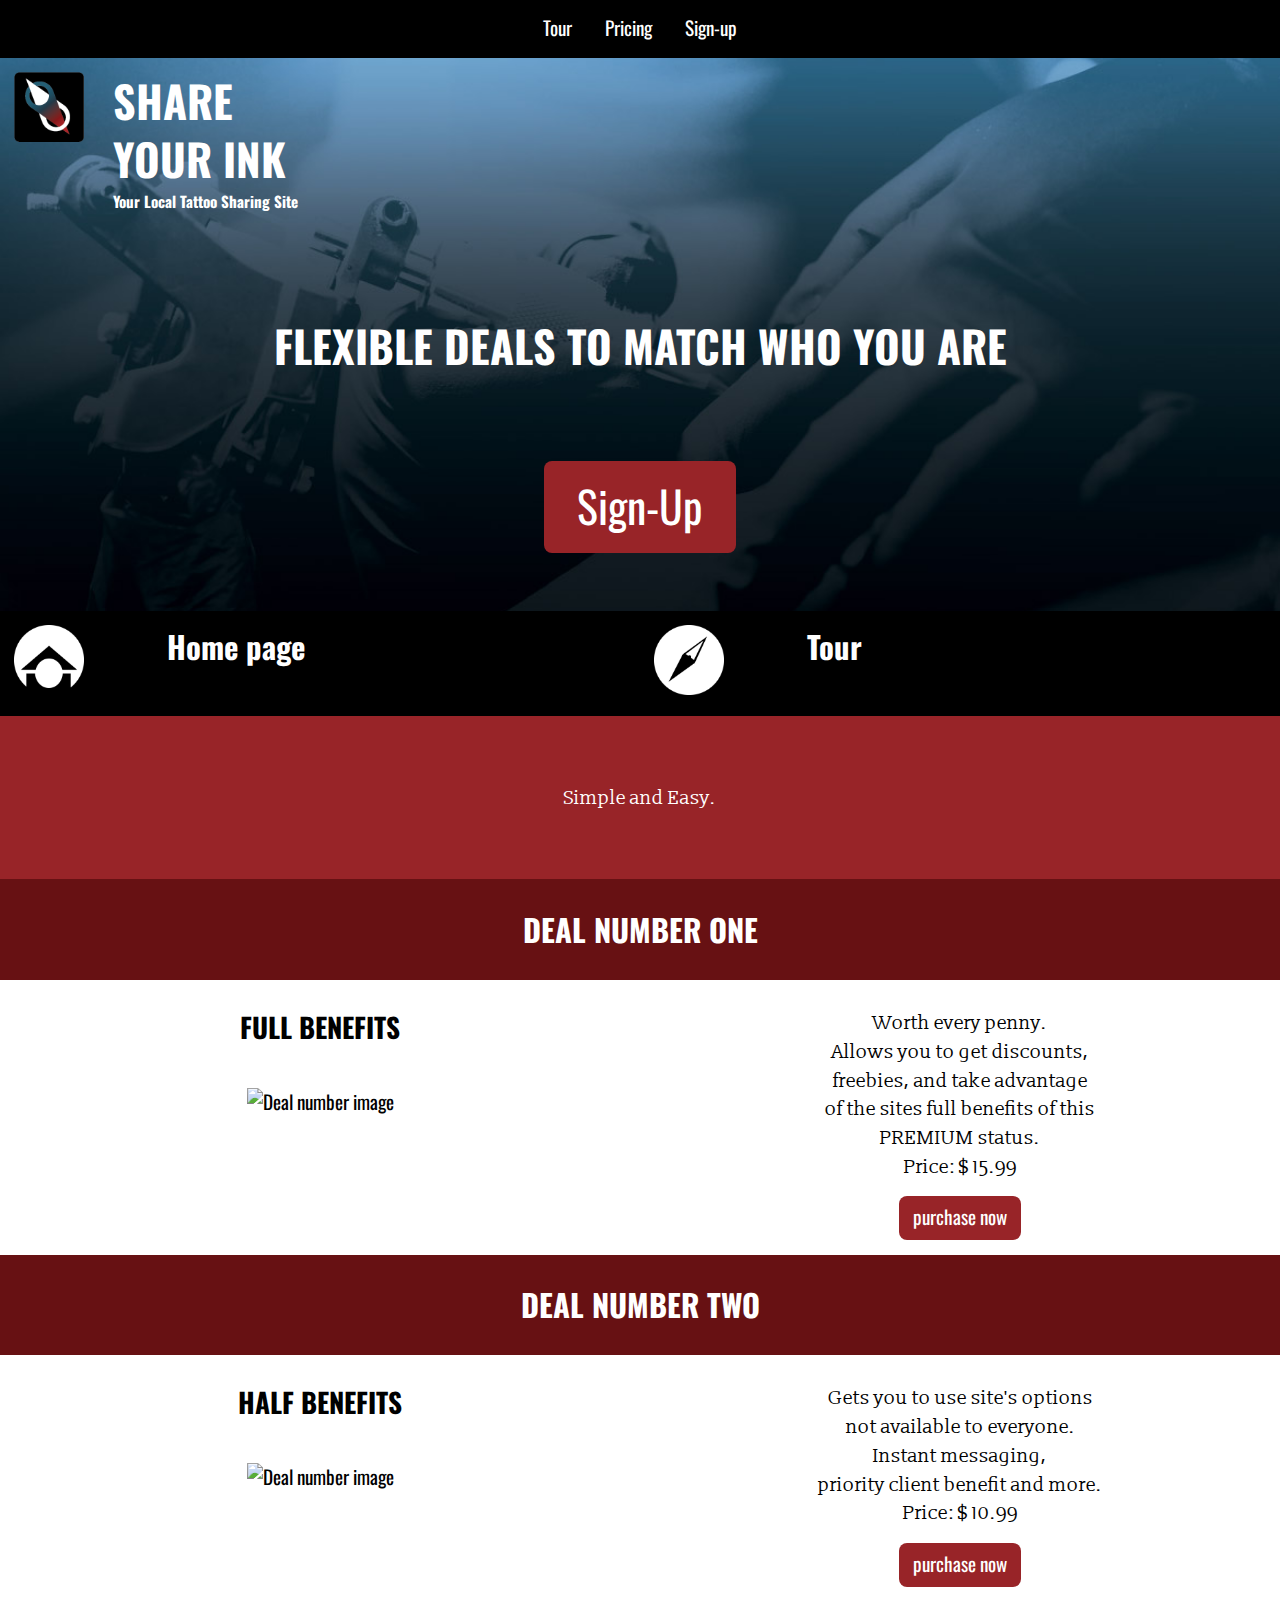
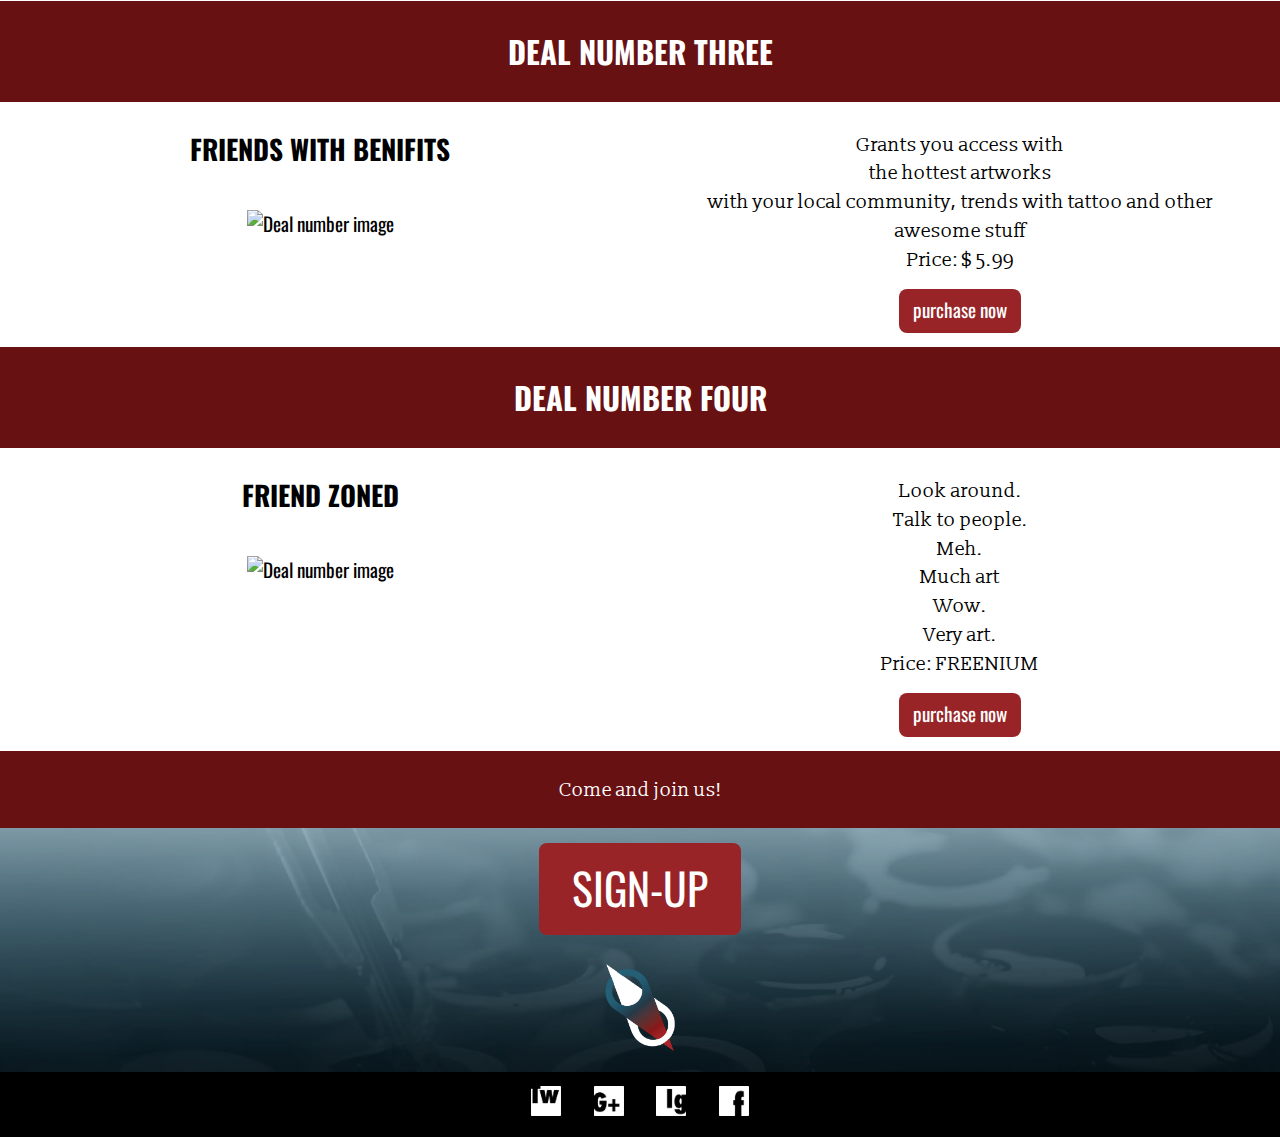
==== commit f47b06bd: "images" ====
--- a/pricing.html
+++ b/pricing.html
@@ -12,7 +12,7 @@
   <link href='https://fonts.googleapis.com/css?family=Oswald:400,700' rel='stylesheet' type='text/css'>
 </head>
 <body>
-	<header id="top">
+	<header id="">
 		
 		<div class="grid">
 			<div class="unit xs-1 s-1 m-1 l-1 xl-1">
@@ -53,7 +53,7 @@
 		</div>
 
 		<div class="unit xs-1 s-1 m-1 l-1 xl-1 text-center push-0 pad-t-2 island-2">
-			<a class="btn yotta" href="pricing.html">Sign-Up</a>
+			<a class="btn yotta" href="signup.html">Sign-Up</a>
 		</div>
 	</div>
 	</header>
@@ -100,7 +100,8 @@
 					</div>
 
   		<div class="unit xs-1 s-1 m-1 l-1-2 xl-1-2 island-1-2 text-center">
-  			<p class="island-1-2">Deal details and other Infromation<br>Price:$$$$</p>
+  			<p class="island-1-2">Worth every penny.<br>Allows you to get discounts,<br>freebies, and take advantage<br>of the sites full benefits of this<br>PREMIUM status.
+  				<br>Price: $ 15.99</p>
 			<a class=" btn icon-link" href="#">purchase now</a>
 		</div>
 
@@ -118,7 +119,7 @@
 					</div>
 
   		<div class="unit xs-1 s-1 m-1-2 l-1-2 xl-1-2 island-1-2 text-center">
-  			<p class="island-1-2">Deal details and other Infromation<br>Price:$$$</p>
+  			<p class="island-1-2">Gets you to use site's options<br>not available to everyone.<br>Instant messaging,<br>priority client benefit and more.<br>Price: $ 10.99</p>
 			<a class=" btn icon-link" href="#">purchase now</a>
 		</div>
 
@@ -136,7 +137,7 @@
 					</div>
 
   		<div class="unit xs-1 s-1 m-1-2 l-1-2 xl-1-2 island-1-2 text-center">
-			<p class="island-1-2">Deal details and other Infromation<br>Price:$$</p>
+			<p class="island-1-2">Grants you access with<br>the hottest artworks<br>with your local community, trends with tattoo and other awesome stuff<br>Price: $ 5.99</p>
 			<a class=" btn icon-link" href="#">purchase now</a>
 		</div>
 
@@ -154,7 +155,7 @@
 					</div>
 
   		<div class="unit xs-1 s-1 m-1-2 l-1-2 xl-1-2 island-1-2 text-center">
-  			<p class="island-1-2">Deal details and other Infromation<br>Price:$</p>
+  			<p class="island-1-2">Look around.<br>Talk to people.<br>Meh.<br>Much art<br>Wow.<br> Very art.<br>Price: FREENIUM</p>
 			<a class=" btn icon-link" href="#">purchase now</a>
 		</div>
 
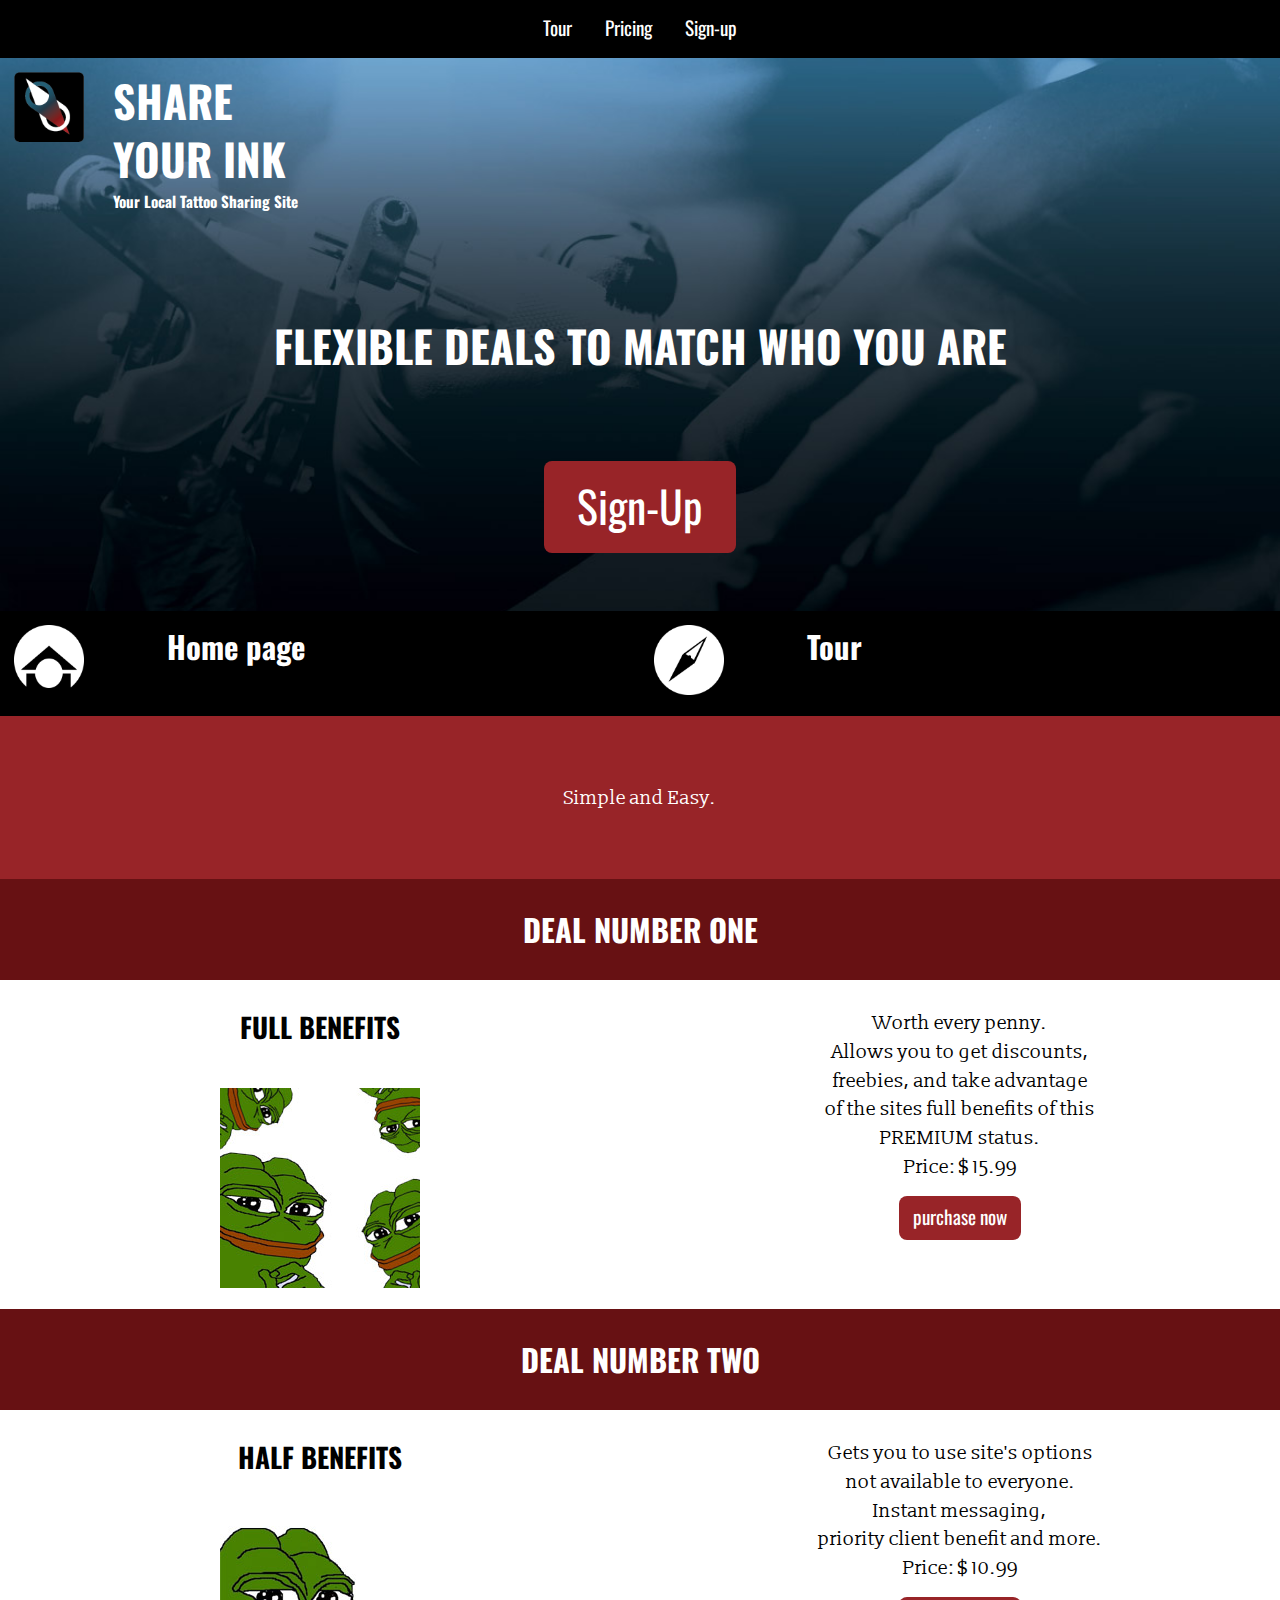
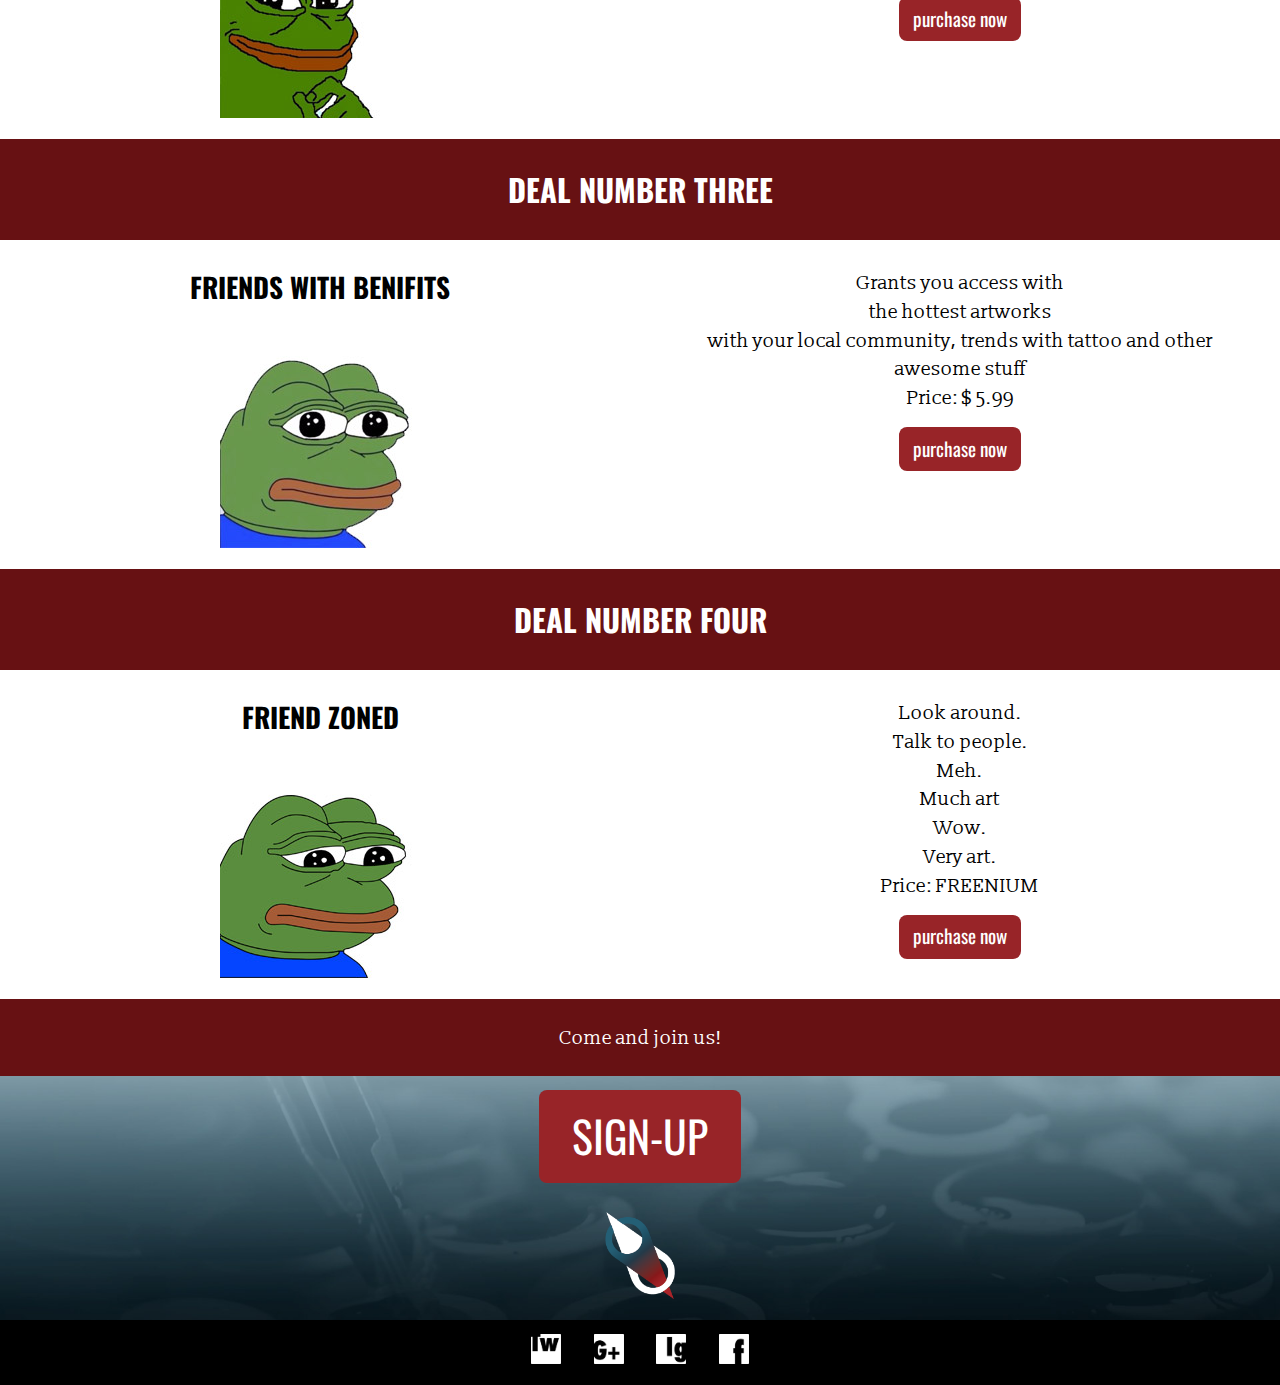
==== commit bdf42efb: "images" ====
--- a/pricing.html
+++ b/pricing.html
@@ -96,7 +96,7 @@
 		<div class="grid">
 				<div class="unit xs-1 s-1 m-1 l-1-2 xl-1-2 island-1-2 text-center">
 					<h3 class="island-1-2">FULL BENEFITS</h3>
-						<img src="http://placehold.it/200x200" alt="Deal number image">
+						<img src="image/deal-1.jpg" alt="Deal number image">
 					</div>
 
   		<div class="unit xs-1 s-1 m-1 l-1-2 xl-1-2 island-1-2 text-center">
@@ -115,7 +115,7 @@
   			<div class="grid">
 				<div class="unit xs-1 s-1 m-1-2 l-1-2 xl-1-2 island-1-2 text-center">
 					<h3 class="island-1-2">HALF BENEFITS</h3>
-						<img src="http://placehold.it/200x200" alt="Deal number image">
+						<img src="image/deal-2.jpg" alt="Deal number image">
 					</div>
 
   		<div class="unit xs-1 s-1 m-1-2 l-1-2 xl-1-2 island-1-2 text-center">
@@ -133,7 +133,7 @@
   			<div class="grid">
 				<div class="unit xs-1 s-1 m-1-2 l-1-2 xl-1-2 island-1-2 text-center">
 					<h3 class="island-1-2">FRIENDS WITH BENIFITS</h3>
-						<img src="http://placehold.it/200x200" alt="Deal number image">
+						<img src="image/deal-3.jpg" alt="Deal number image">
 					</div>
 
   		<div class="unit xs-1 s-1 m-1-2 l-1-2 xl-1-2 island-1-2 text-center">
@@ -151,7 +151,7 @@
   			<div class="grid">
 				<div class="unit xs-1 s-1 m-1-2 l-1-2 xl-1-2 island-1-2 text-center">
 					<h3 class="island-1-2">FRIEND ZONED</h3>
-						<img src="http://placehold.it/200x200" alt="Deal number image">
+						<img src="image/deal-4.jpg" alt="Deal number image">
 					</div>
 
   		<div class="unit xs-1 s-1 m-1-2 l-1-2 xl-1-2 island-1-2 text-center">
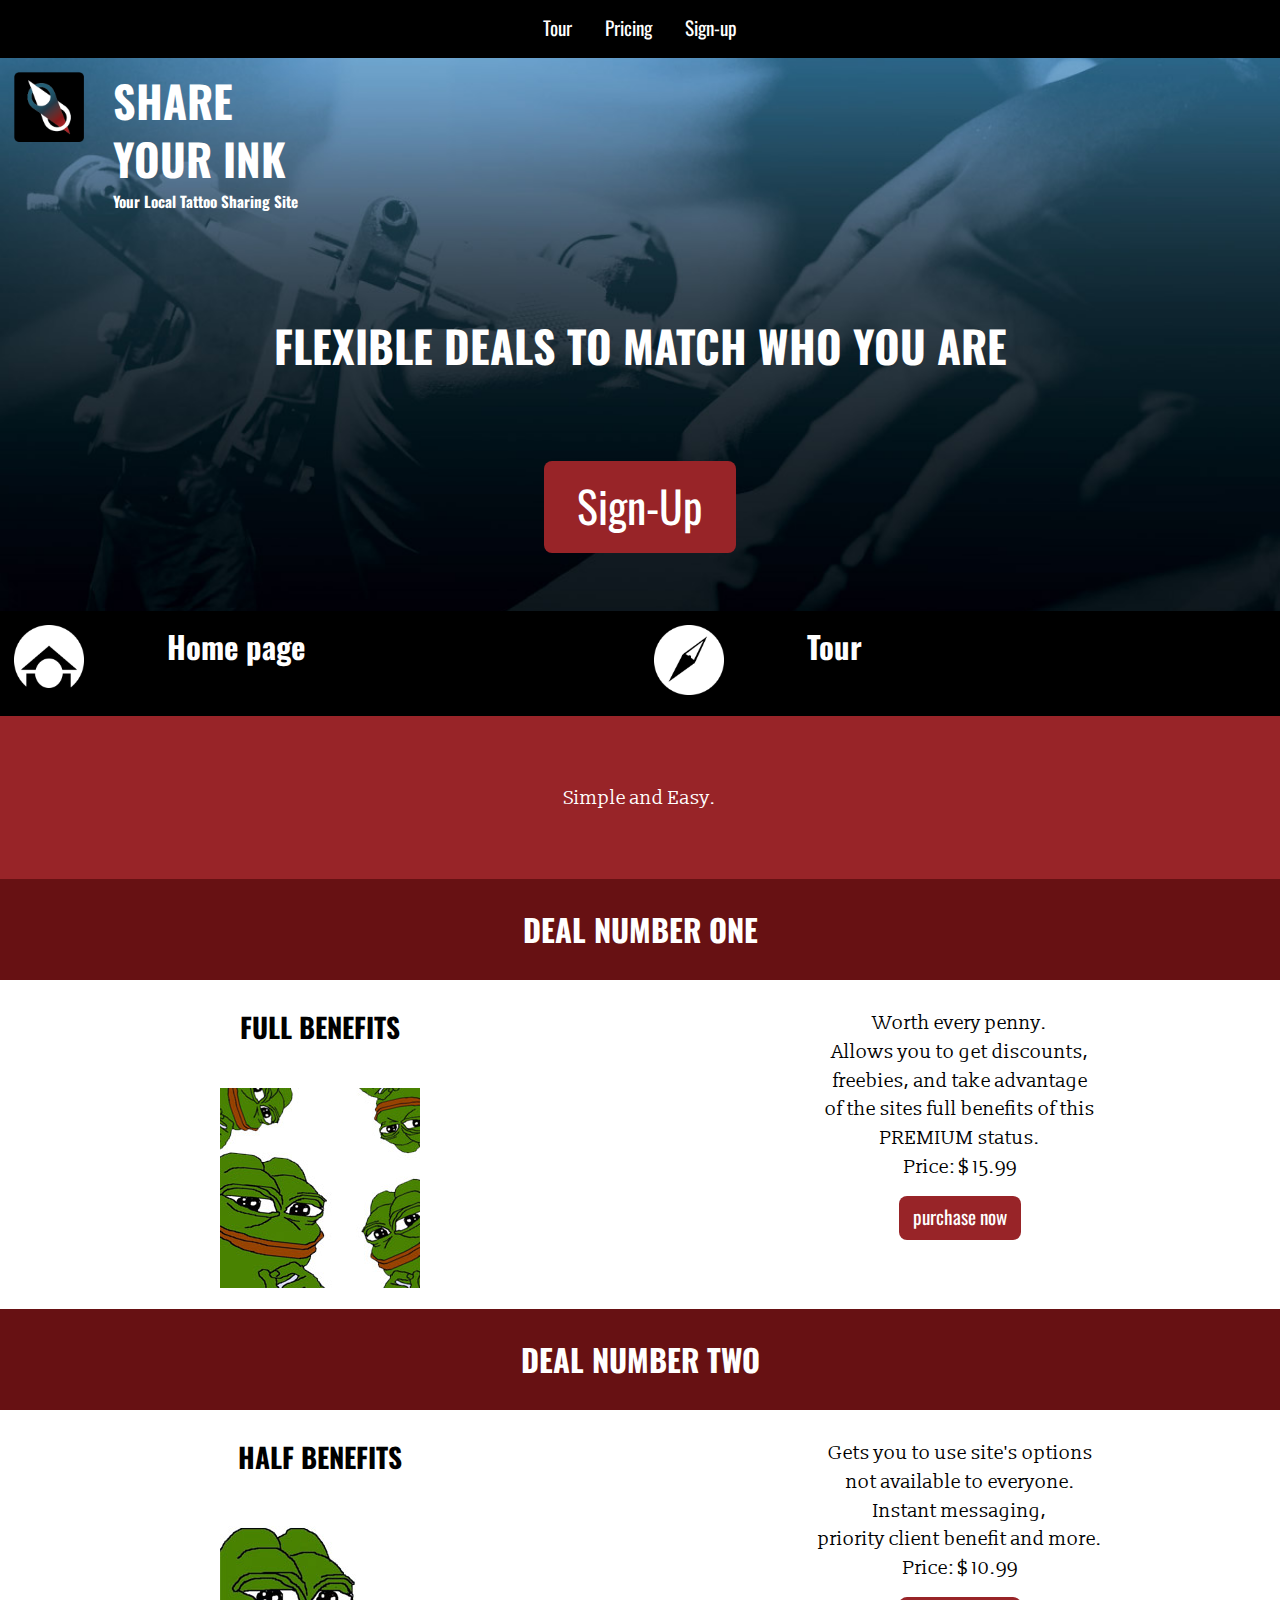
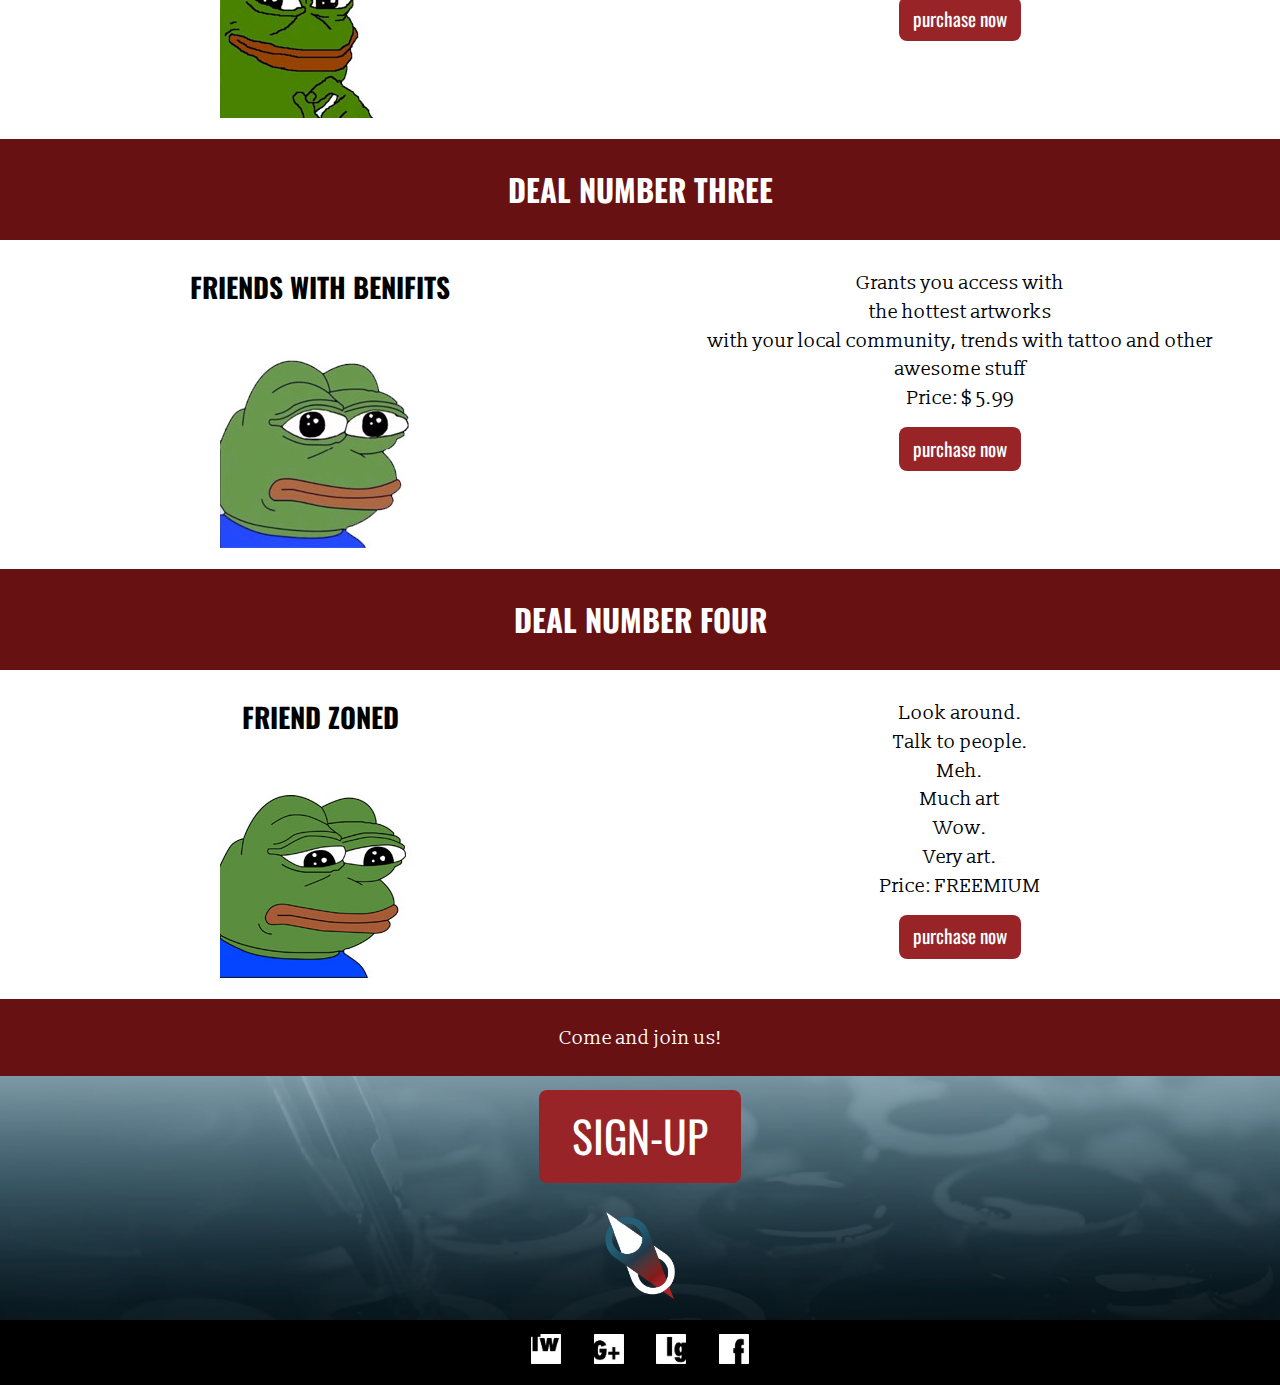
==== commit cbcf1e83: "optimized images" ====
--- a/pricing.html
+++ b/pricing.html
@@ -93,7 +93,7 @@
   		</div>
   	</div>
 
-		<div class="grid">
+		<div class="grid bg-3">
 				<div class="unit xs-1 s-1 m-1 l-1-2 xl-1-2 island-1-2 text-center">
 					<h3 class="island-1-2">FULL BENEFITS</h3>
 						<img src="image/deal-1.jpg" alt="Deal number image">
@@ -112,7 +112,7 @@
   		</div>
   	</div>
 
-  			<div class="grid">
+  			<div class="grid bg-3">
 				<div class="unit xs-1 s-1 m-1-2 l-1-2 xl-1-2 island-1-2 text-center">
 					<h3 class="island-1-2">HALF BENEFITS</h3>
 						<img src="image/deal-2.jpg" alt="Deal number image">
@@ -130,7 +130,7 @@
   		</div>
   	</div>
 
-  			<div class="grid">
+  			<div class="grid bg-3">
 				<div class="unit xs-1 s-1 m-1-2 l-1-2 xl-1-2 island-1-2 text-center">
 					<h3 class="island-1-2">FRIENDS WITH BENIFITS</h3>
 						<img src="image/deal-3.jpg" alt="Deal number image">
@@ -148,14 +148,14 @@
   		</div>
   	</div>
 
-  			<div class="grid">
+  			<div class="grid bg-3">
 				<div class="unit xs-1 s-1 m-1-2 l-1-2 xl-1-2 island-1-2 text-center">
 					<h3 class="island-1-2">FRIEND ZONED</h3>
 						<img src="image/deal-4.jpg" alt="Deal number image">
 					</div>
 
   		<div class="unit xs-1 s-1 m-1-2 l-1-2 xl-1-2 island-1-2 text-center">
-  			<p class="island-1-2">Look around.<br>Talk to people.<br>Meh.<br>Much art<br>Wow.<br> Very art.<br>Price: FREENIUM</p>
+  			<p class="island-1-2">Look around.<br>Talk to people.<br>Meh.<br>Much art<br>Wow.<br> Very art.<br>Price: FREEMIUM</p>
 			<a class=" btn icon-link" href="#">purchase now</a>
 		</div>
 
--- a/css/main.css
+++ b/css/main.css
@@ -10,6 +10,7 @@
 	margin: 0;
 	padding: 0;
 	font-family: 'Oswald', sans-serif;
+  background-color: black;
 }
 
 label{
@@ -96,6 +97,10 @@
 	background-color: #982428;
 }
 
+.bg-3{
+  background-color: white;
+}
+
 @media only screen and (min-width: 38em) {
 
   html {
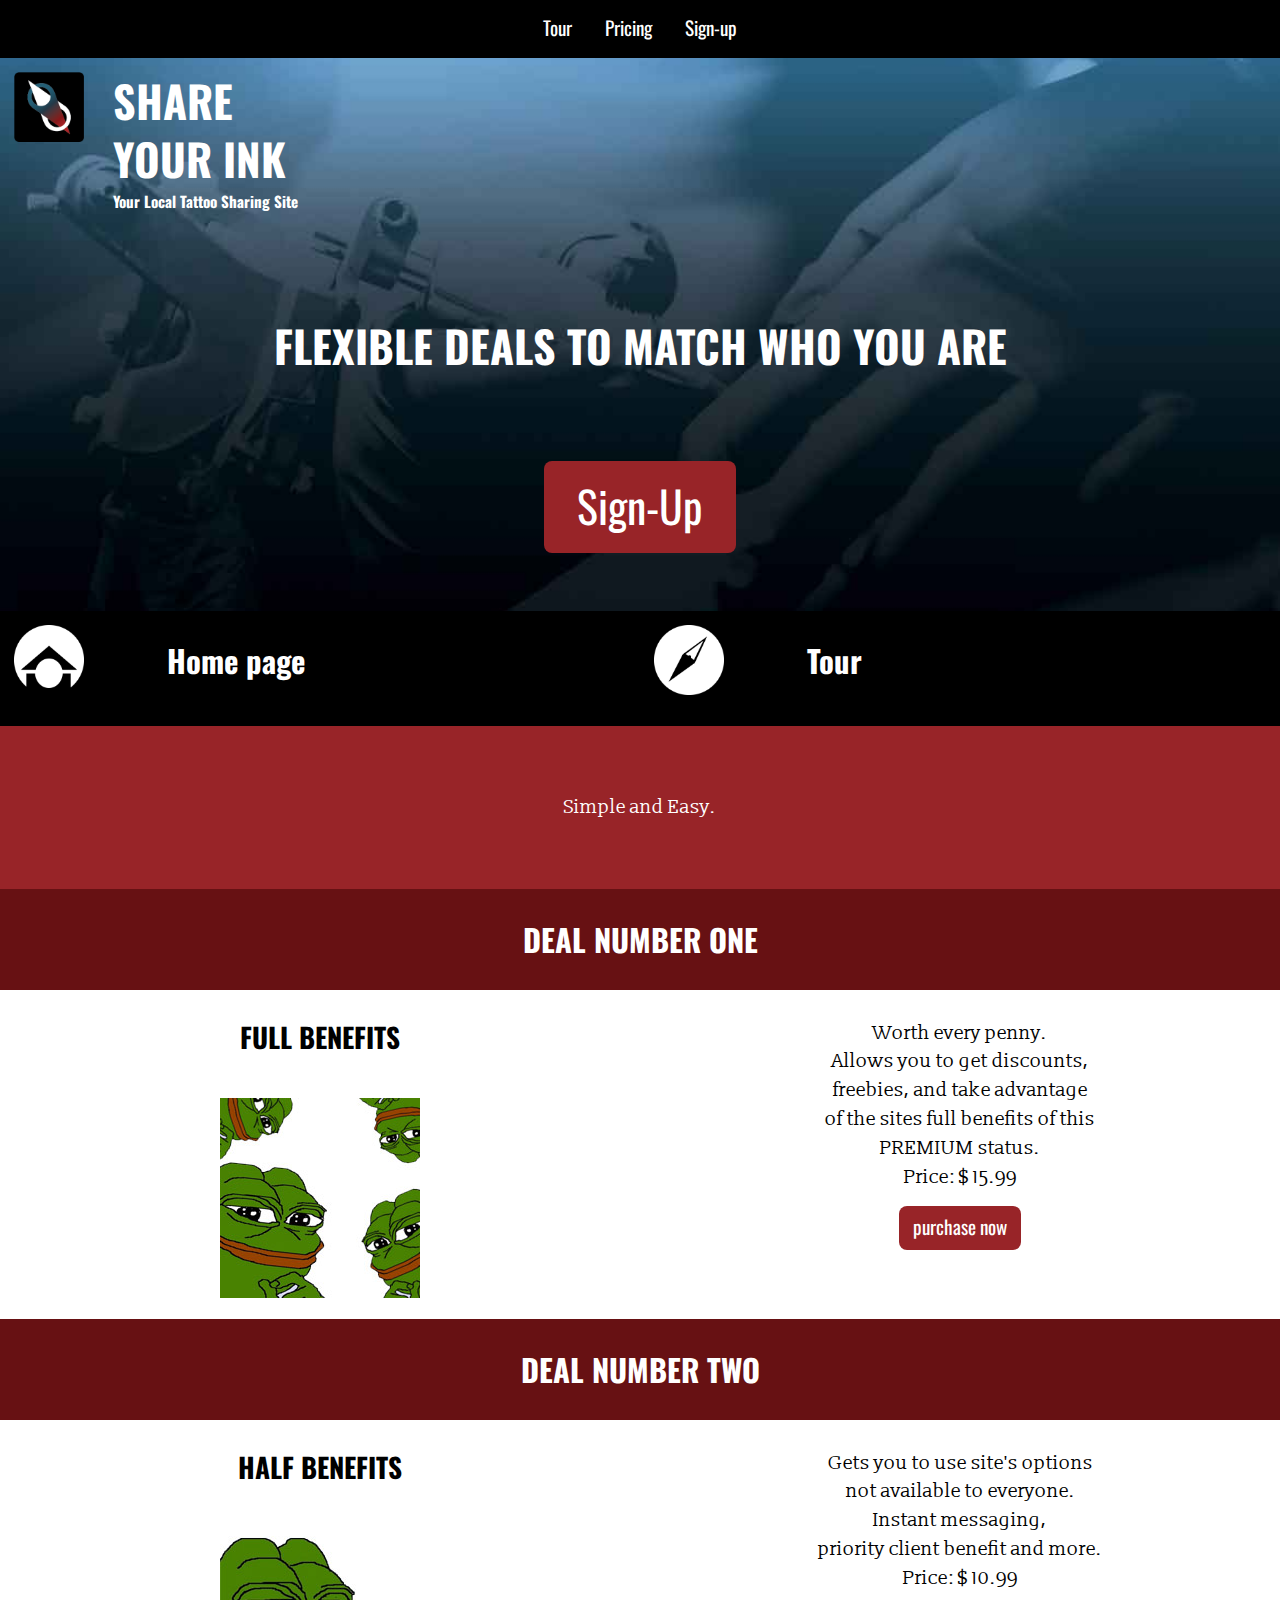
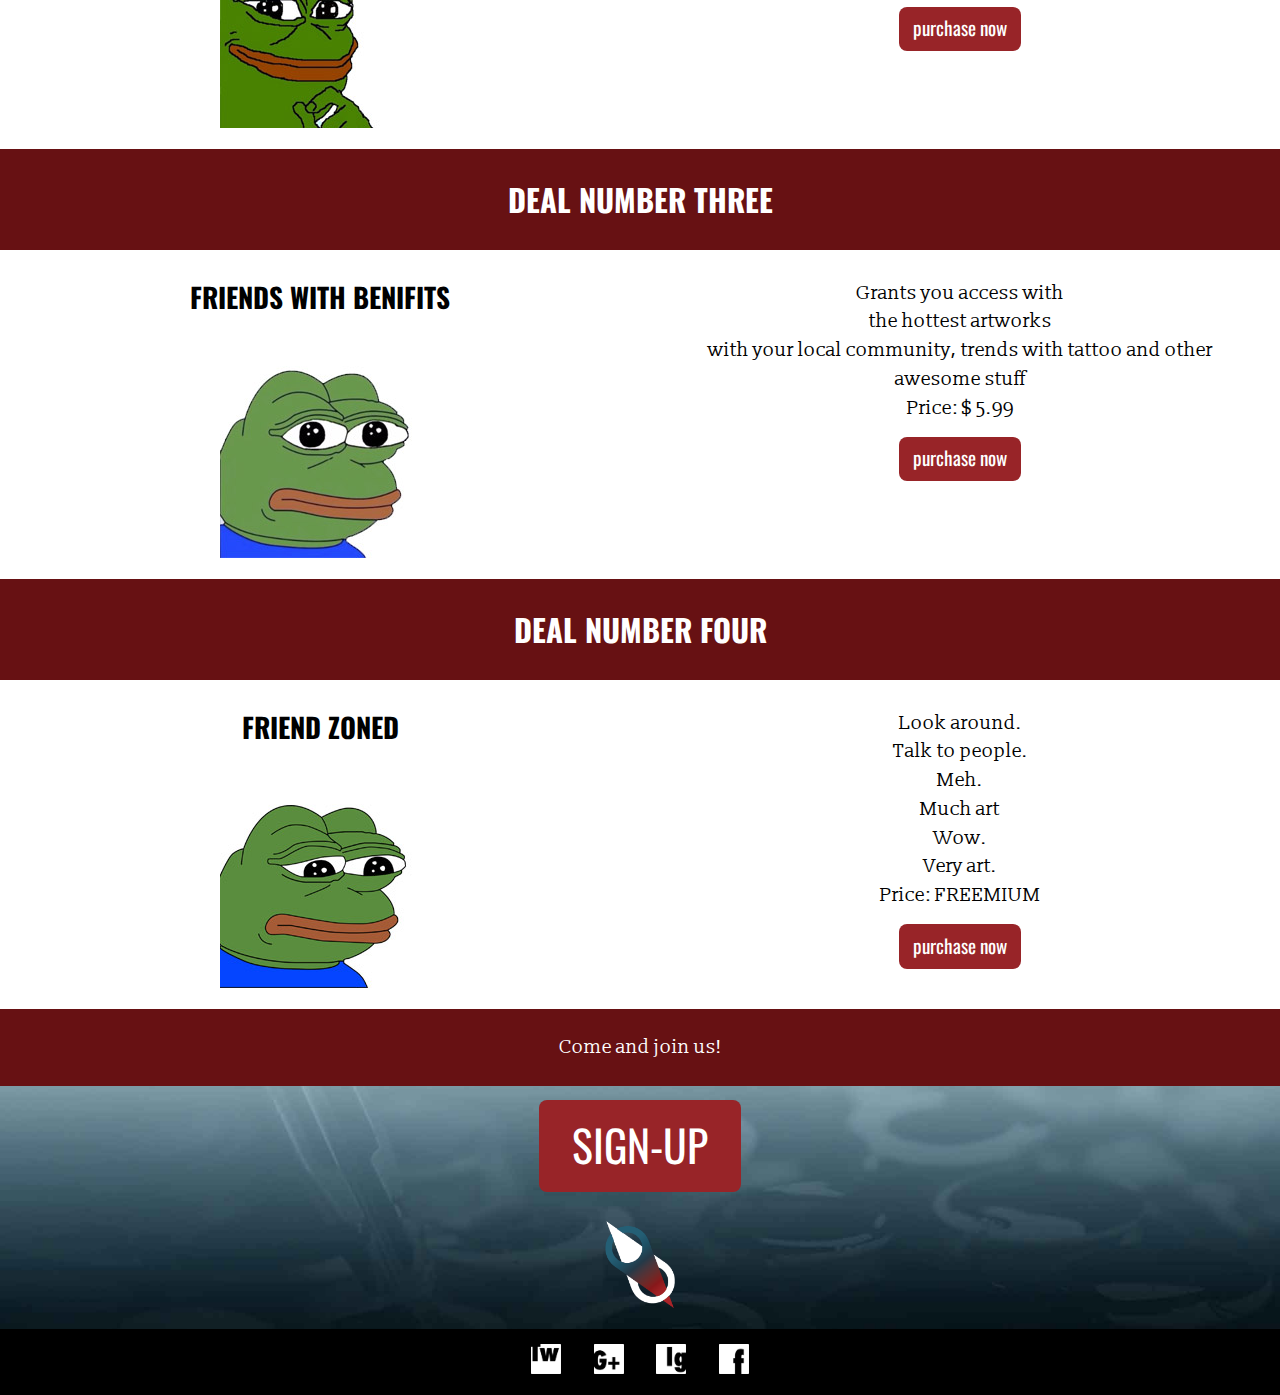
==== commit 284175e7: "selection option" ====
--- a/pricing.html
+++ b/pricing.html
@@ -66,7 +66,7 @@
 					<div class="unit xs-1-4 s-1-4 m-1-4 l-1-4 xl-1-4">
 						<img class="logo" src="image/home.png" alt=" Iconography for the button">
 					</div>
-					<div class="unit xs-3-4 s-3-4 m-3-4 l-3-4 xl-3-4">
+					<div class="unit xs-3-4 s-3-4 m-3-4 l-3-4 xl-3-4 pad-t-1-2">
 						<h2>Home page</h2>
 					</div>
 				</div>
@@ -77,7 +77,7 @@
 					<div class="unit xs-1-4 s-1-4 m-1-4 l-1-4 xl-1-4">
 						<img class="logo" src="image/tour.png" alt=" Iconography for the button">
 					</div>
-					<div class="unit xs-3-4 s-3-4 m-3-4 l-3-4 xl-3-4">
+					<div class="unit xs-3-4 s-3-4 m-3-4 l-3-4 xl-3-4 pad-t-1-2">
 						<h2>Tour</h2>
 					</div>
 				</div>
@@ -94,12 +94,12 @@
   	</div>
 
 		<div class="grid bg-3">
-				<div class="unit xs-1 s-1 m-1 l-1-2 xl-1-2 island-1-2 text-center">
+				<div class="unit xs-1 s-1 m-1-2 l-1-2 xl-1-2 island-1-2 text-center">
 					<h3 class="island-1-2">FULL BENEFITS</h3>
 						<img src="image/deal-1.jpg" alt="Deal number image">
 					</div>
 
-  		<div class="unit xs-1 s-1 m-1 l-1-2 xl-1-2 island-1-2 text-center">
+  		<div class="unit xs-1 s-1 m-1-2 l-1-2 xl-1-2 island-1-2 text-center">
   			<p class="island-1-2">Worth every penny.<br>Allows you to get discounts,<br>freebies, and take advantage<br>of the sites full benefits of this<br>PREMIUM status.
   				<br>Price: $ 15.99</p>
 			<a class=" btn icon-link" href="#">purchase now</a>
@@ -118,7 +118,7 @@
 						<img src="image/deal-2.jpg" alt="Deal number image">
 					</div>
 
-  		<div class="unit xs-1 s-1 m-1-2 l-1-2 xl-1-2 island-1-2 text-center">
+  		<div class="unit xs-1 s-1 m-1 l-1-2 xl-1-2 island-1-2 text-center">
   			<p class="island-1-2">Gets you to use site's options<br>not available to everyone.<br>Instant messaging,<br>priority client benefit and more.<br>Price: $ 10.99</p>
 			<a class=" btn icon-link" href="#">purchase now</a>
 		</div>
--- a/css/main.css
+++ b/css/main.css
@@ -101,6 +101,10 @@
   background-color: white;
 }
 
+select{
+  width: 100px;
+}
+
 @media only screen and (min-width: 38em) {
 
   html {
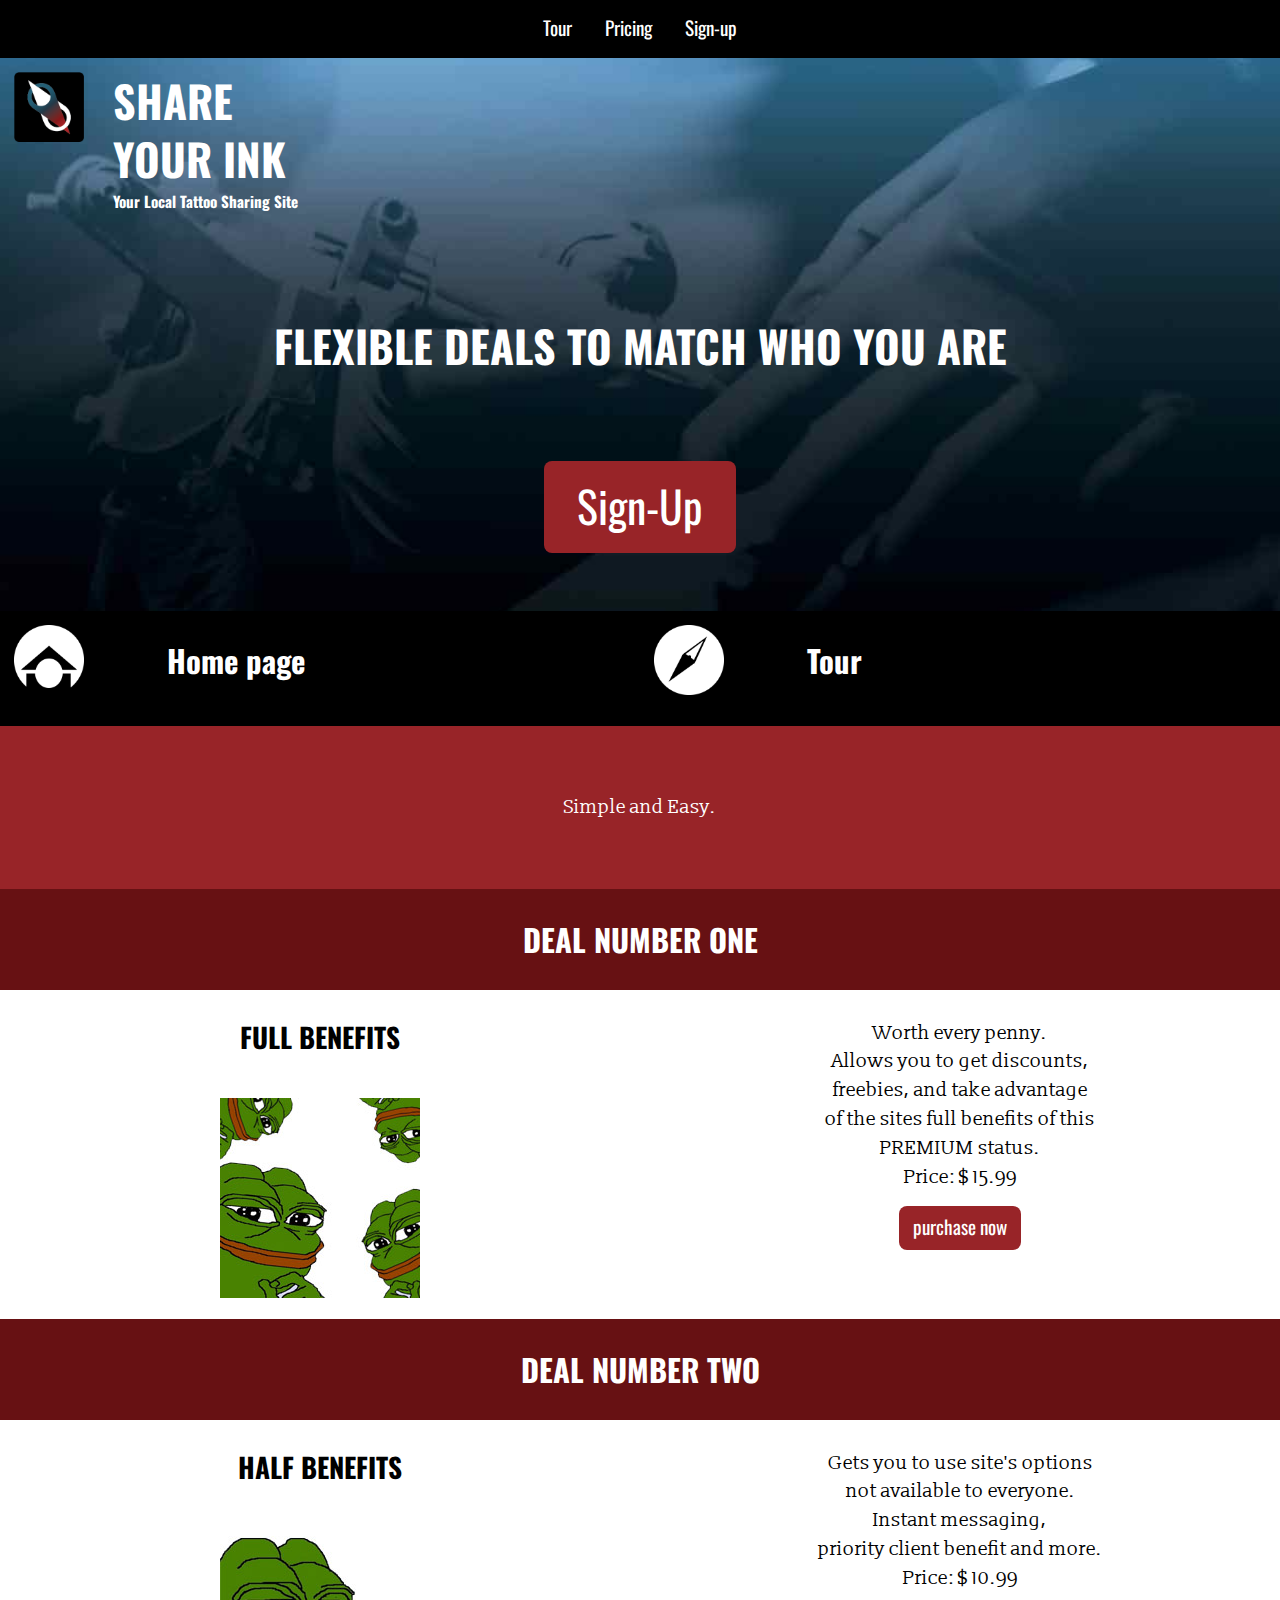
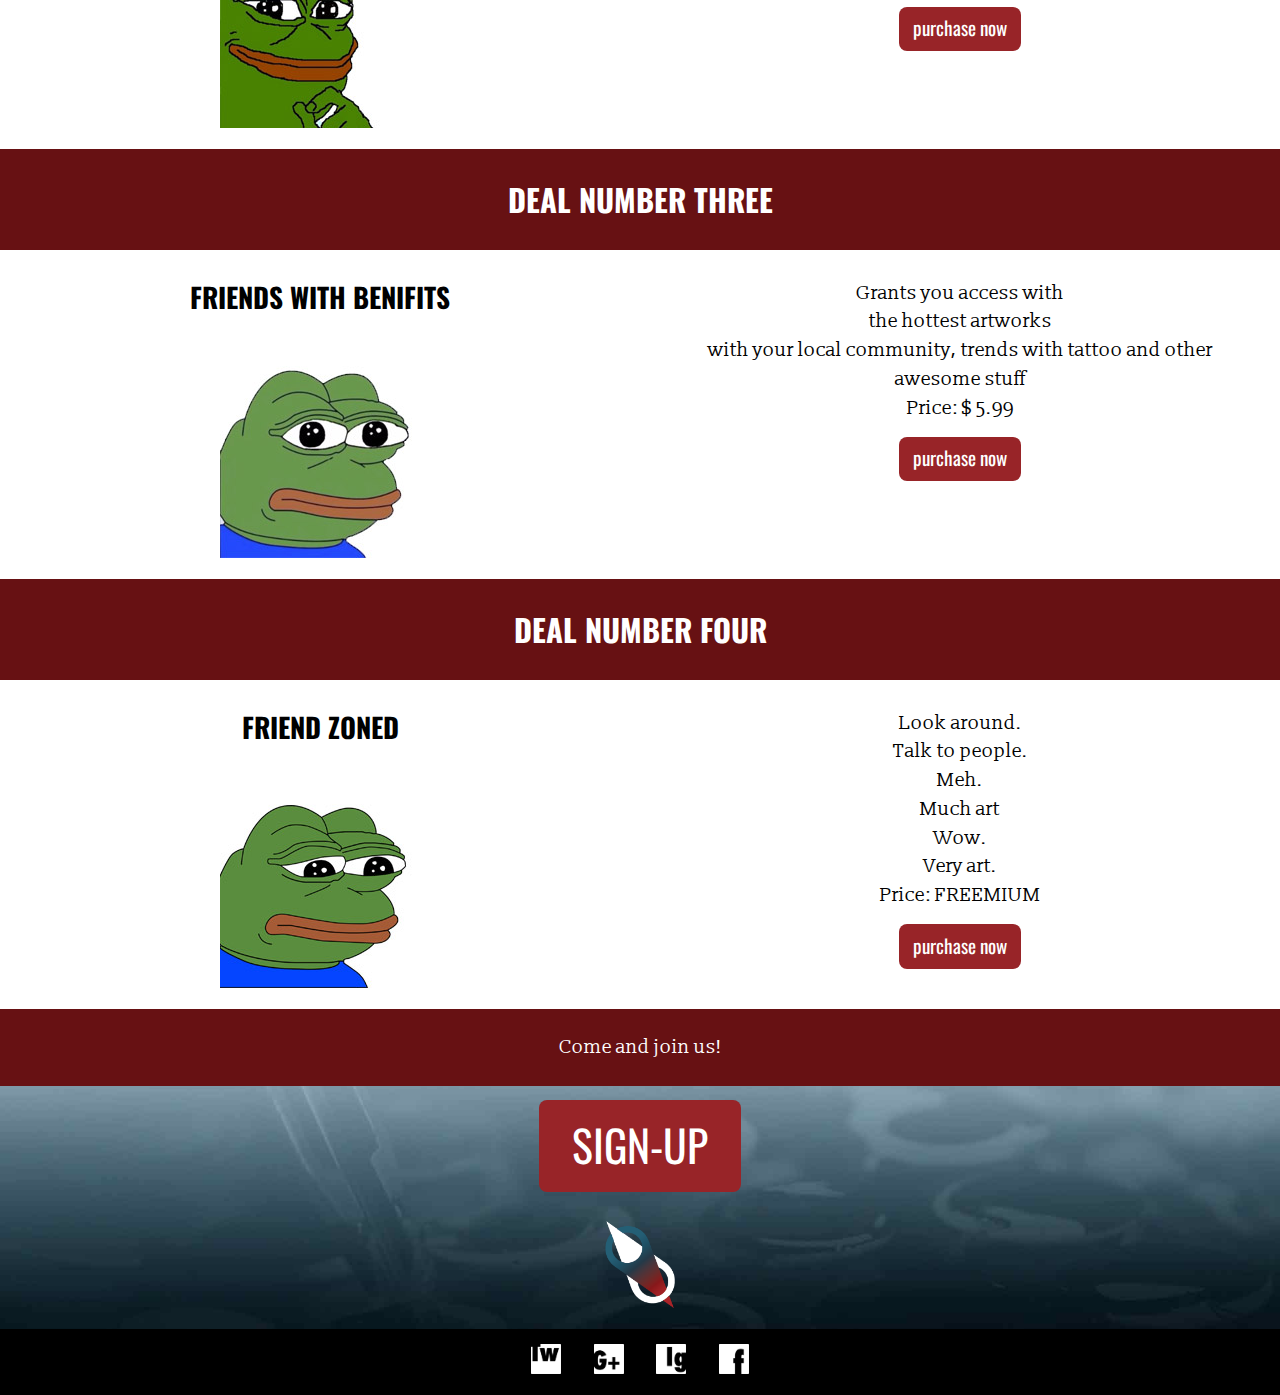
==== commit 93662269: "image optimzation" ====
--- a/pricing.html
+++ b/pricing.html
@@ -102,7 +102,7 @@
   		<div class="unit xs-1 s-1 m-1-2 l-1-2 xl-1-2 island-1-2 text-center">
   			<p class="island-1-2">Worth every penny.<br>Allows you to get discounts,<br>freebies, and take advantage<br>of the sites full benefits of this<br>PREMIUM status.
   				<br>Price: $ 15.99</p>
-			<a class=" btn icon-link" href="#">purchase now</a>
+			<a class=" btn icon-link" href="signup.html">purchase now</a>
 		</div>
 
   	</div>
@@ -120,7 +120,7 @@
 
   		<div class="unit xs-1 s-1 m-1 l-1-2 xl-1-2 island-1-2 text-center">
   			<p class="island-1-2">Gets you to use site's options<br>not available to everyone.<br>Instant messaging,<br>priority client benefit and more.<br>Price: $ 10.99</p>
-			<a class=" btn icon-link" href="#">purchase now</a>
+			<a class=" btn icon-link" href="signup.html">purchase now</a>
 		</div>
 
   	</div>
@@ -138,7 +138,7 @@
 
   		<div class="unit xs-1 s-1 m-1-2 l-1-2 xl-1-2 island-1-2 text-center">
 			<p class="island-1-2">Grants you access with<br>the hottest artworks<br>with your local community, trends with tattoo and other awesome stuff<br>Price: $ 5.99</p>
-			<a class=" btn icon-link" href="#">purchase now</a>
+			<a class=" btn icon-link" href="signup.html">purchase now</a>
 		</div>
 
   	</div>
@@ -156,7 +156,7 @@
 
   		<div class="unit xs-1 s-1 m-1-2 l-1-2 xl-1-2 island-1-2 text-center">
   			<p class="island-1-2">Look around.<br>Talk to people.<br>Meh.<br>Much art<br>Wow.<br> Very art.<br>Price: FREEMIUM</p>
-			<a class=" btn icon-link" href="#">purchase now</a>
+			<a class=" btn icon-link" href="signup.html">purchase now</a>
 		</div>
 
   	</div>
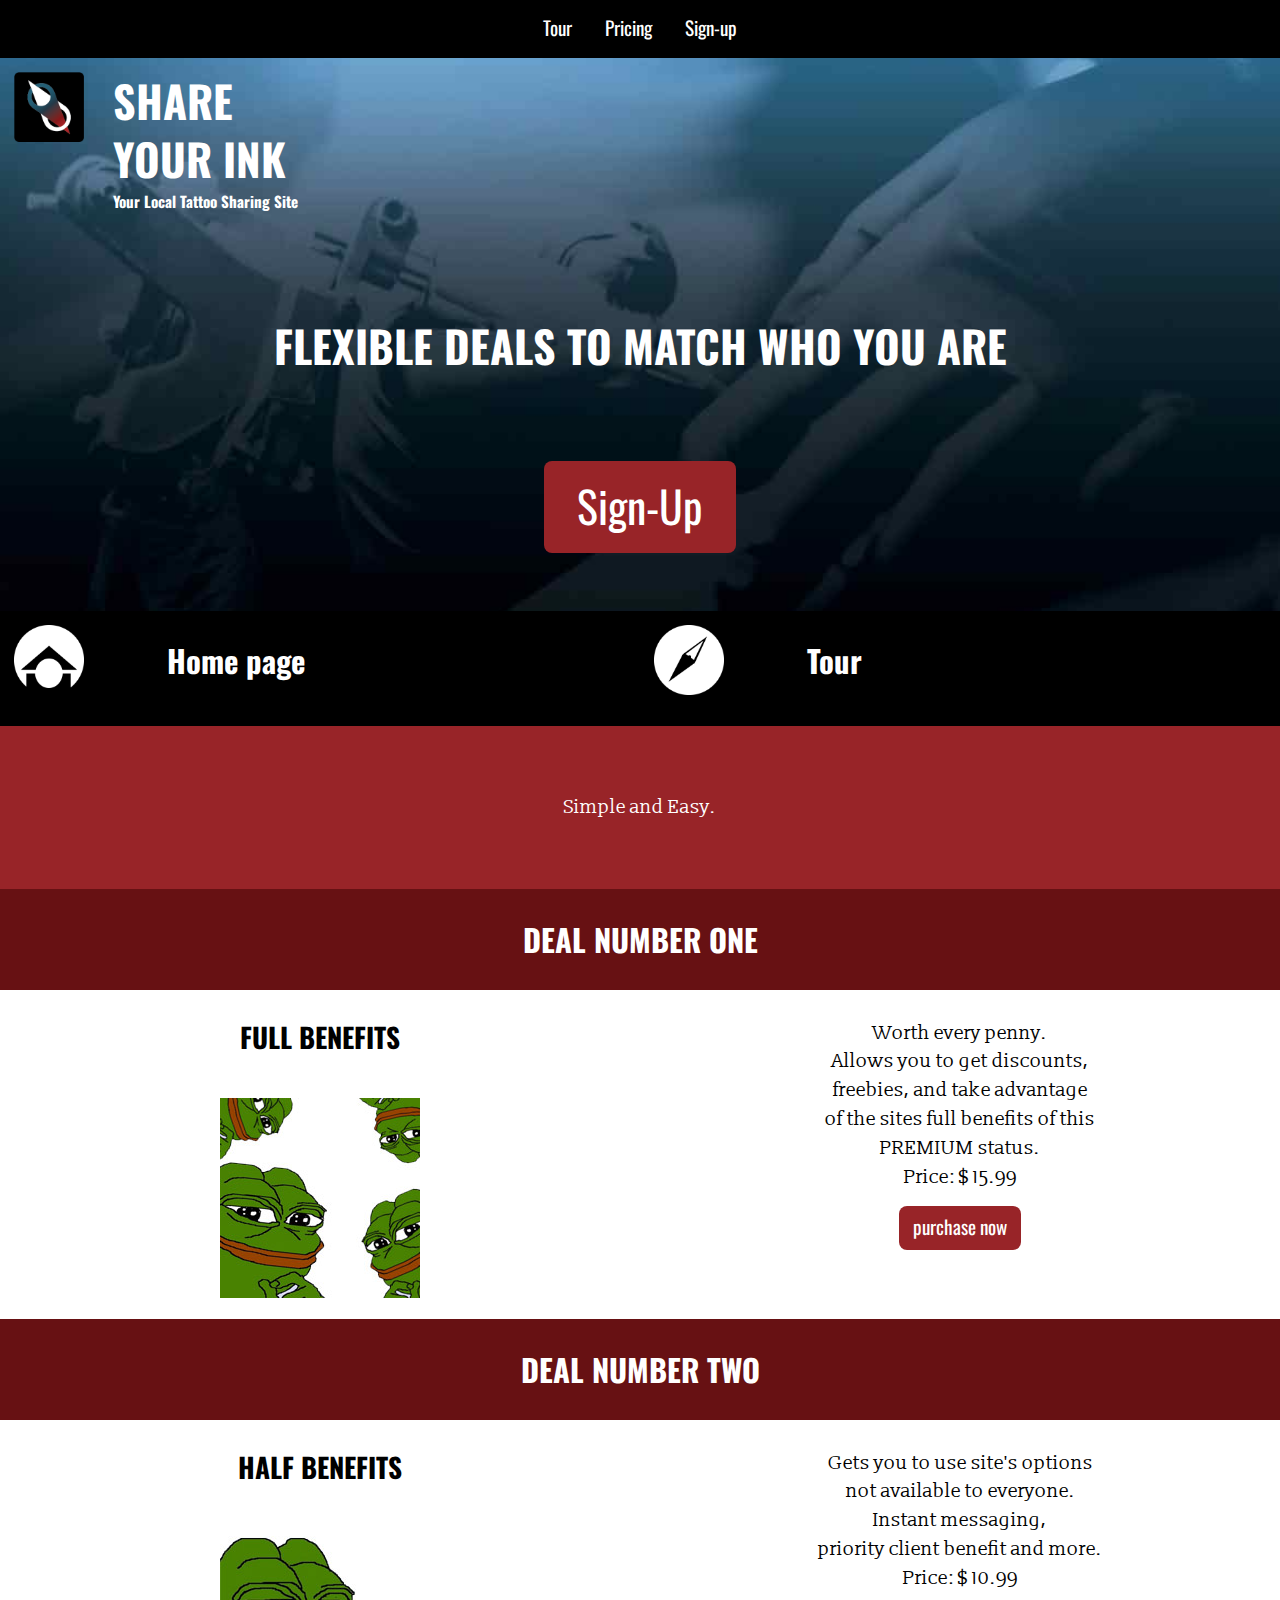
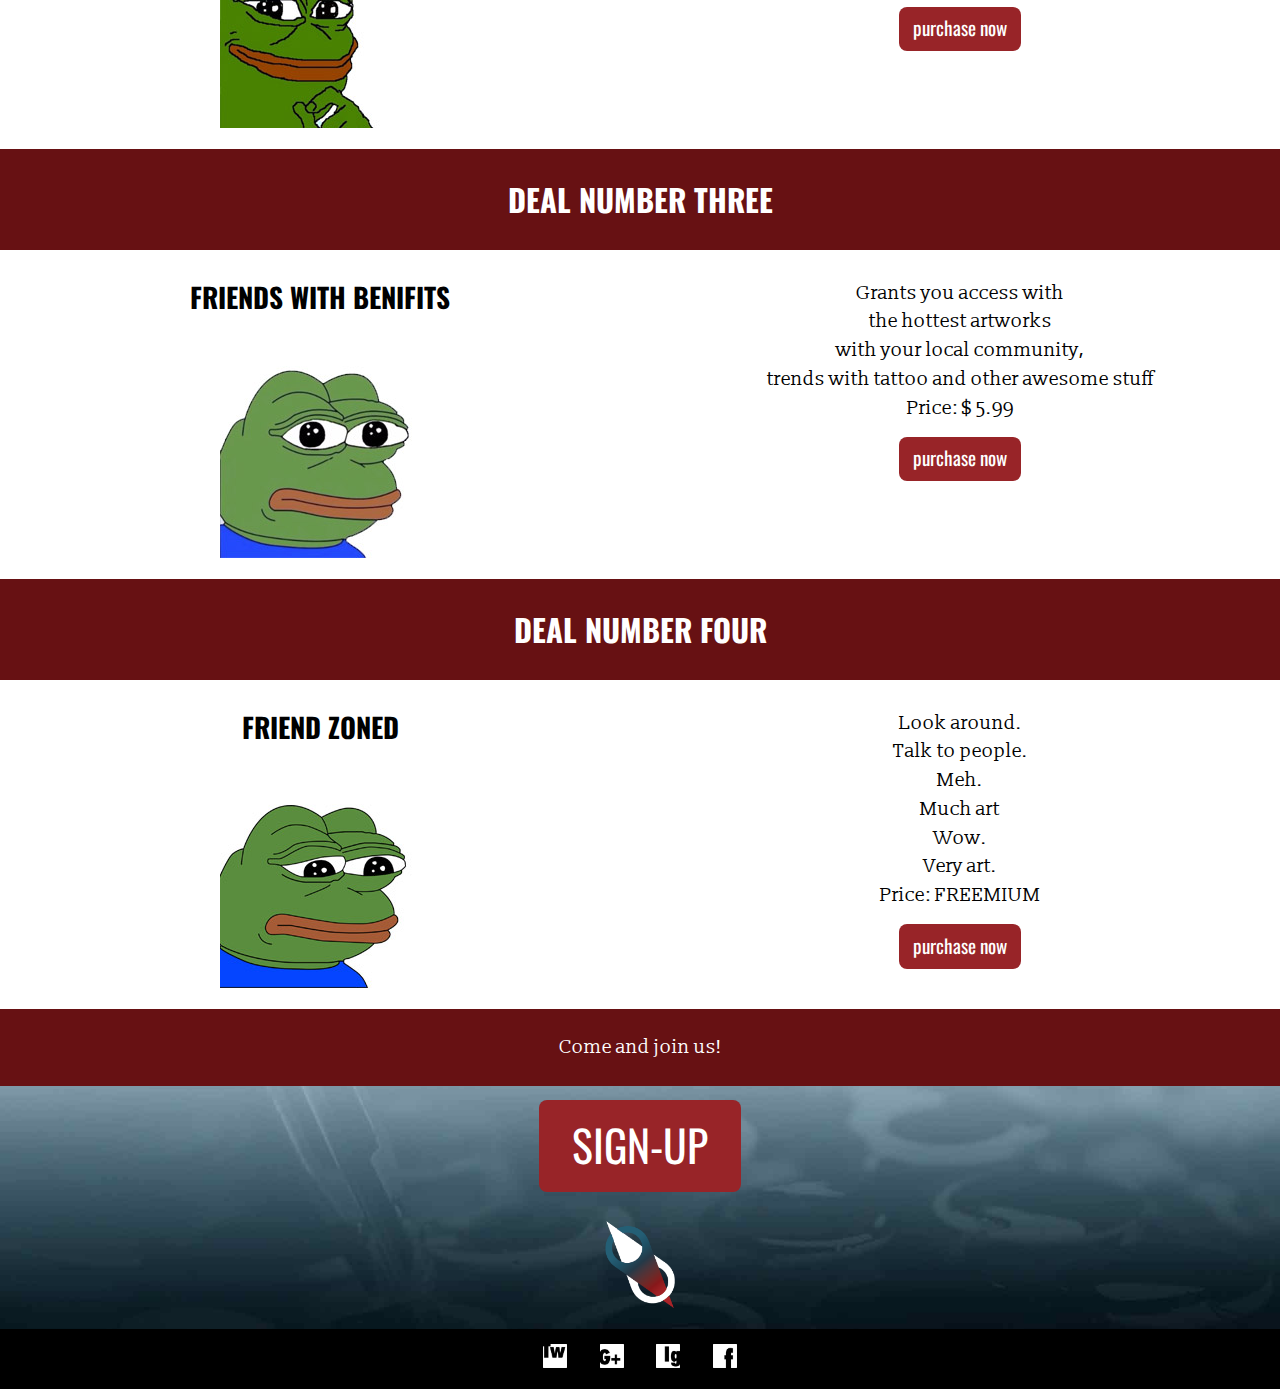
==== commit c39ffa0b: "footer icons change in size" ====
--- a/pricing.html
+++ b/pricing.html
@@ -137,7 +137,7 @@
 					</div>
 
   		<div class="unit xs-1 s-1 m-1-2 l-1-2 xl-1-2 island-1-2 text-center">
-			<p class="island-1-2">Grants you access with<br>the hottest artworks<br>with your local community, trends with tattoo and other awesome stuff<br>Price: $ 5.99</p>
+			<p class="island-1-2">Grants you access with<br>the hottest artworks<br>with your local community,<br>trends with tattoo and other awesome stuff<br>Price: $ 5.99</p>
 			<a class=" btn icon-link" href="signup.html">purchase now</a>
 		</div>
 
@@ -182,24 +182,24 @@
 		</div>
   	</div>
 
-  			<div class="grid">
+  		<div class="grid">
 			<div class="unit xs-1 s-1 m-1 l-1 xl-1">
 				<nav>
 					<ul class="list-group list-group--inline text-center">
 						<li class="island-1-2"> 
-							<a href="#"><img class="logo-2" src="image/tweet.png"></a>
-						</li>
-						
-						<li class="island-1-2">
-							<a href="#"><img class="logo-2" src="image/google.png"></a>
-						</li>
-						
-						<li class="island-1-2">
-							<a href="#"><img class="logo-2" src="image/ig.png"></a>
-						</li>
-
-						<li class="island-1-2">
-							<a href="#"><img class="logo-2" src="image/fb-logo.png"></a>
+							<a href="#"><img class="i--24" src="image/tweet.png"></a>
+						</li>
+						
+						<li class="island-1-2">
+							<a href="#"><img class="i--24" src="image/google.png"></a>
+						</li>
+						
+						<li class="island-1-2">
+							<a href="#"><img class="i--24" src="image/ig.png"></a>
+						</li>
+
+						<li class="island-1-2">
+							<a href="#"><img class="i--24" src="image/fb-logo.png"></a>
 						</li>		
 
 					</ul>
--- a/css/module.css
+++ b/css/module.css
@@ -174,6 +174,17 @@
 
 .media__img--stacked {
   float: none;
+}
+
+.visually-hidden {
+  height: 1px;
+  margin: -1px;
+  overflow: hidden;
+  padding: 0;
+  position: absolute;
+  width: 1px;
+  border: 0;
+  clip: rect(0 0 0 0);
 }
 
 .media__body {
--- a/css/main.css
+++ b/css/main.css
@@ -7,7 +7,7 @@
 }
 
 body{
-	margin: 0;
+	margin: 0px;
 	padding: 0;
 	font-family: 'Oswald', sans-serif;
   background-color: black;
@@ -59,6 +59,9 @@
     min-height: 100px;
 }
 
+fieldset{
+  border: 0px;
+}
 
 p{
 	margin: 0;
@@ -85,9 +88,7 @@
   width: 70px;
 }
 
-.logo-2{
-  width: 30px;
-}
+
 
 .bg-1{
 	background-color: #671113;
@@ -101,8 +102,13 @@
   background-color: white;
 }
 
-select{
+.select{
   width: 100px;
+  border-radius: 0;
+}
+
+.select-2{
+  width: 200px
 }
 
 @media only screen and (min-width: 38em) {
